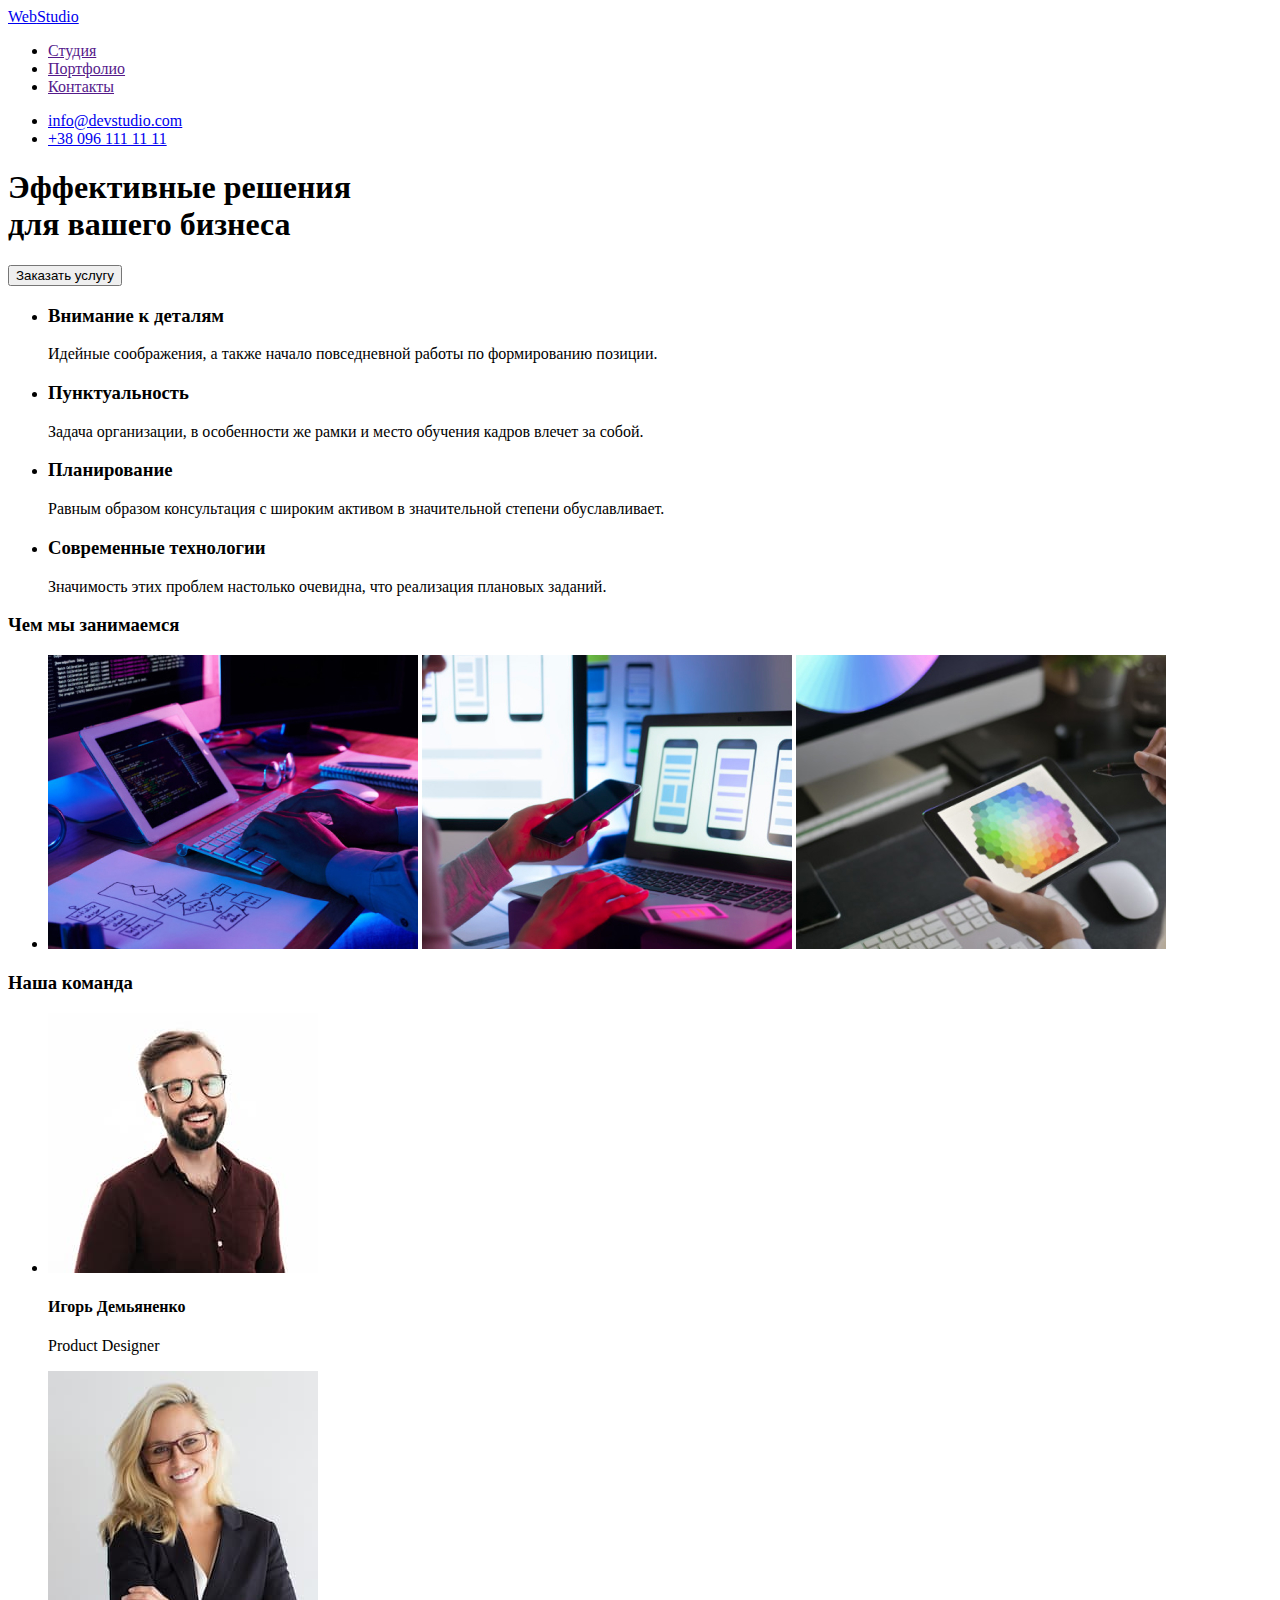
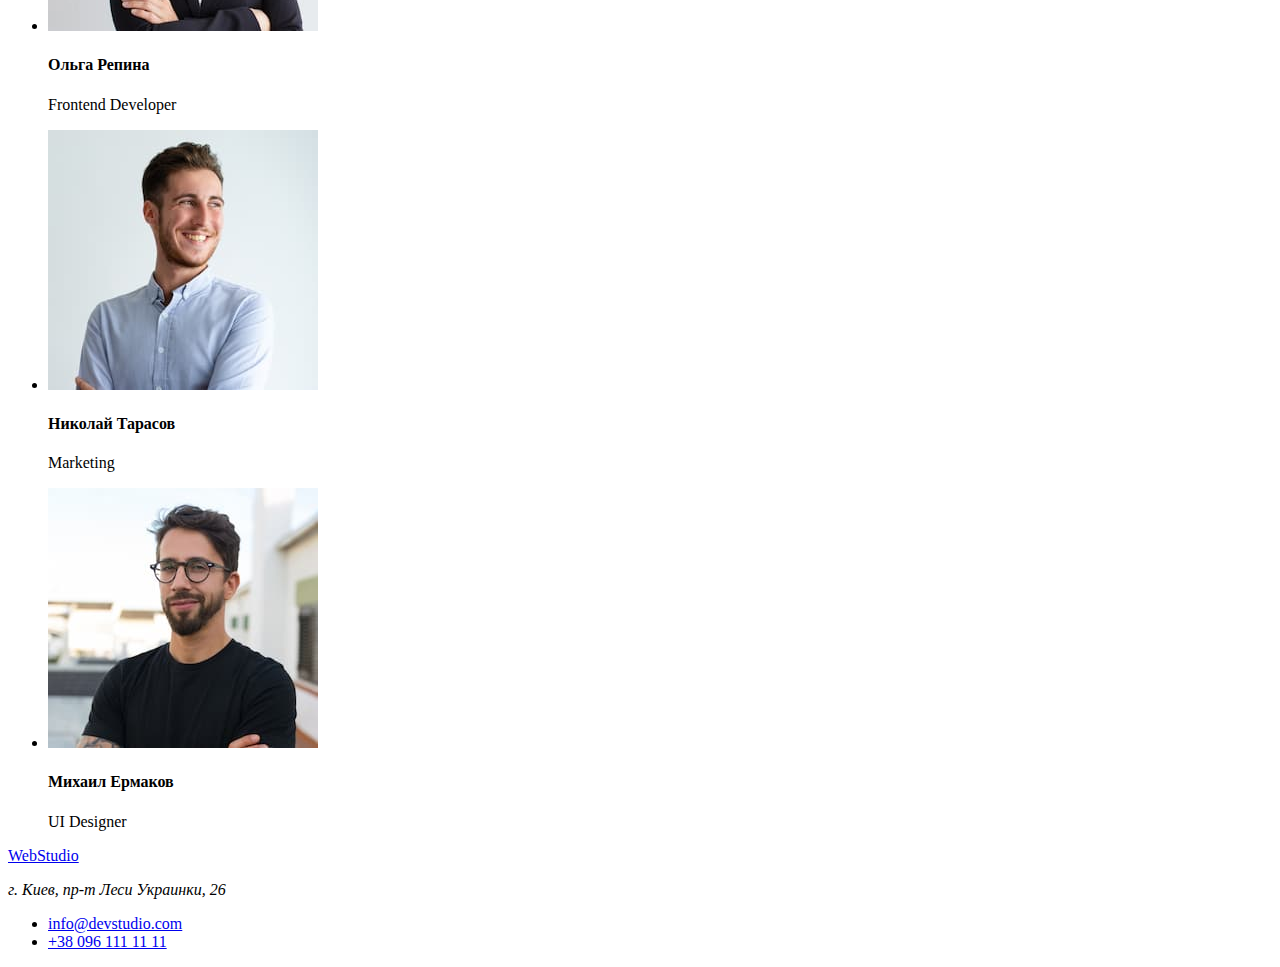
==== index.html @ 0bd66cfc "homework01" ====
<!DOCTYPE html>
<html lang="ru">
  <head>
    <meta charset="UTF-8" />
    <meta http-equiv="X-UA-Compatible" content="IE=edge" />
    <meta name="viewport" content="width=device-width, initial-scale=1.0" />
    <title>Document</title>
    <link rel="preconnect" href="https://fonts.googleapis.com">
    <link rel="preconnect" href="https://fonts.gstatic.com" crossorigin>
    <link href="https://fonts.googleapis.com/css2?family=Raleway:wght@700&family=Roboto:wght@400;500;700;900&display=swap" rel="stylesheet">
    <link rel="stylesheet" href="css/styles.css">
  </head>
  <body>
    <!--шапка-->
    <header class="heade-section">
      <a href="./index.html" class="logo-visual"><span class="logo-color">Web</span>Studio</a>
      <nav class="navigation">
        <ul class="list-style">
          <li><a href="" class="header-navigation">Студия</a></li>
          <li><a href="" class="header-navigation">Портфолио</a></li>
          <li><a href="" class="header-navigation" >Контакты</a></li>
        </ul>
      </nav>
      <ul class="list-contacts-style">
        <li><a href="mailto:info@devstudio.com" class="header-contacts">info@devstudio.com</a></li>
        <li><a href="tel:+380961111111" class="header-contacts">+38 096 111 11 11</a></li>
      </ul>
    </header>
    <!--тело сайта-->
    <main>
      <!--герой-->
      <section>
        <h1>Эффективные решения <br />для вашего бизнеса</h1>
        <button type="button">Заказать услугу</button>
      </section>
      <!--описание достоинств-->
      <section>
        <h2 hidden>описание достоинств</h2>
        <ul>
          <li>
            <h3>Внимание к деталям</h3>
            <p>
              Идейные соображения, а также начало повседневной работы по
              формированию позиции.
            </p>
          </li>

          <li>
            <h3>Пунктуальность</h3>
            <p>
              Задача организации, в особенности же рамки и место обучения кадров
              влечет за собой.
            </p>
          </li>

          <li>
            <h3>Планирование</h3>
            <p>
              Равным образом консультация с широким активом в значительной
              степени обуславливает.
            </p>
          </li>

          <li>
            <h3>Современные технологии</h3>
            <p>
              Значимость этих проблем настолько очевидна, что реализация
              плановых заданий.
            </p>
          </li>
        </ul>
      </section>
      <!--Чем мы занимаемся-->
      <section>
        <h3>Чем мы занимаемся</h3>
        <ul>
          <li>
            <img
              src="images/whatarewedoing1.jpg"
              alt="програмирование"
              width="370"
              height="294"
            />
            <img
              src="images/whatarewedoing2.jpg"
              alt="создаем дизайн"
              width="370"
              height="294"
            />
            <img
              src="images/whatarewedoing3.jpg"
              alt="стрктурируем"
              width="370"
              height="294"
            />
          </li>
        </ul>
      </section>
      <!--Наша команда-->
      <section>
        <h3>Наша команда</h3>
        <ul>
          <li>
            <img
              src="images/ourteam1.jpg"
              alt="Игорь Демьяненко"
              width="270"
              height="260"
            />
            <h4>Игорь Демьяненко</h4>
            <p lang="en">Product Designer</p>
          </li>
          <li>
            <img
              src="images/ourteam2.jpg"
              alt="Ольга Репина"
              width="270"
              height="260"
            />
            <h4>Ольга Репина</h4>
            <p lang="en">Frontend Developer</p>
          </li>
          <li>
            <img
              src="images/ourteam3.jpg"
              alt="Николай Тарасов"
              width="270"
              height="260"
            />
            <h4>Николай Тарасов</h4>
            <p lang="en">Marketing</p>
          </li>
          <li>
            <img
              src="images/ourteam4.jpg"
              alt="Михаил Ермаков"
              width="270"
              height="260"
            />
            <h4>Михаил Ермаков</h4>
            <p lang="en">UI Designer</p>
          </li>
        </ul>
      </section>
    </main>
    <!--подвал-->
    <footer>
      <a href="/">WebStudio</a>
      <address><p>г. Киев, пр-т Леси Украинки, 26</p></address>
      <ul>
        <li><a href="mailto:info@devstudio.com">info@devstudio.com</a></li>
        <li><a href="tel:+380961111111">+38 096 111 11 11</a></li>
      </ul>
    </footer>
  </body>
</html>
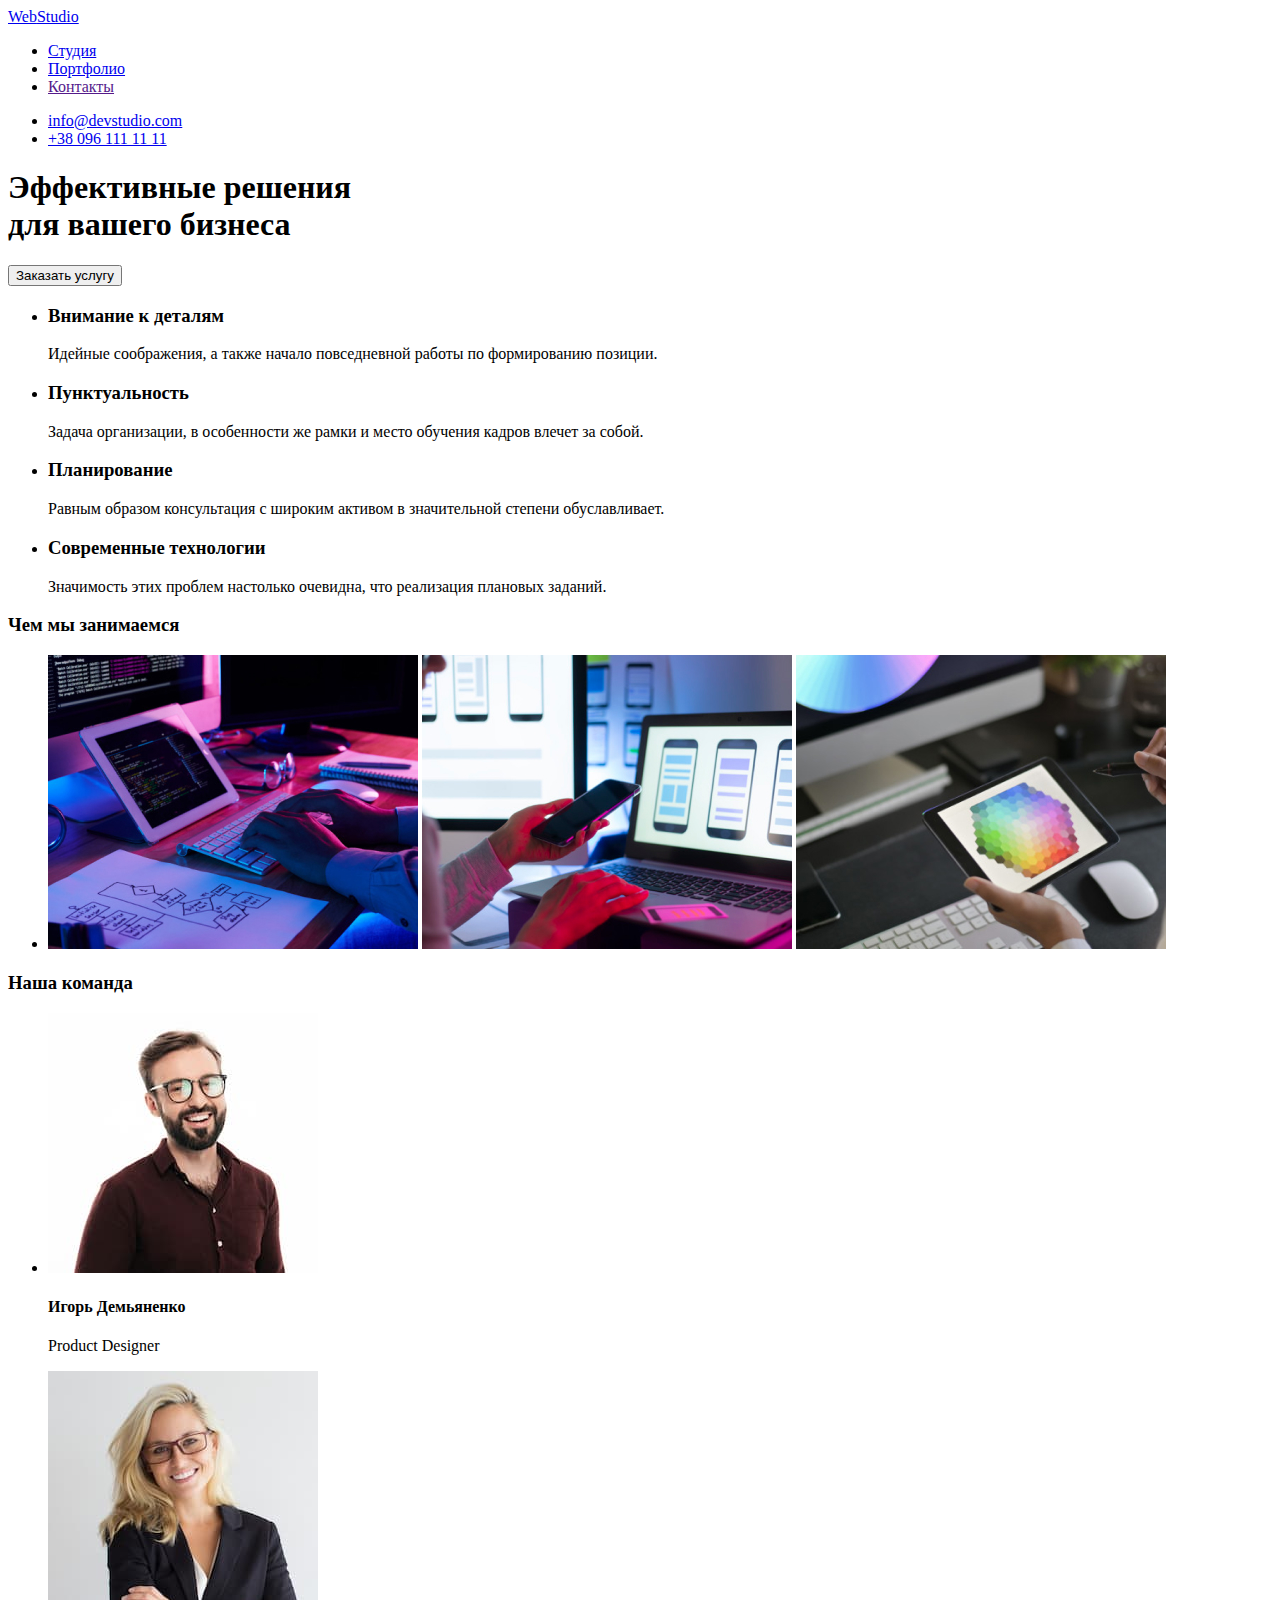
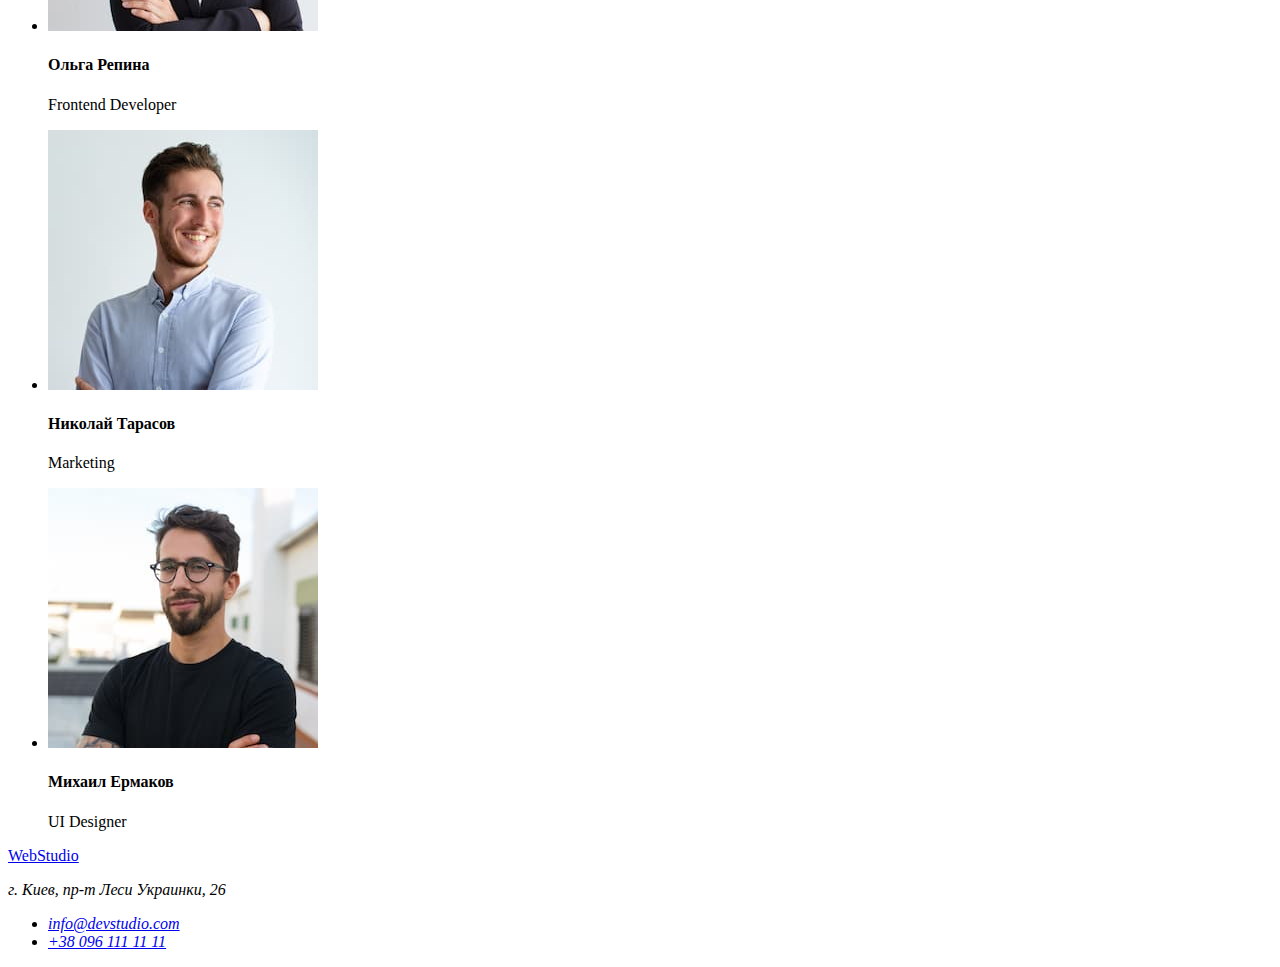
==== commit f79d1058: "homework02" ====
--- a/index.html
+++ b/index.html
@@ -5,6 +5,7 @@
     <meta http-equiv="X-UA-Compatible" content="IE=edge" />
     <meta name="viewport" content="width=device-width, initial-scale=1.0" />
     <title>Document</title>
+    <link rel="stylesheet" href="./css/styles.css">
     <link rel="preconnect" href="https://fonts.googleapis.com">
     <link rel="preconnect" href="https://fonts.gstatic.com" crossorigin>
     <link href="https://fonts.googleapis.com/css2?family=Raleway:wght@700&family=Roboto:wght@400;500;700;900&display=swap" rel="stylesheet">
@@ -16,8 +17,8 @@
       <a href="./index.html" class="logo-visual"><span class="logo-color">Web</span>Studio</a>
       <nav class="navigation">
         <ul class="list-style">
-          <li><a href="" class="header-navigation">Студия</a></li>
-          <li><a href="" class="header-navigation">Портфолио</a></li>
+          <li><a href="./index.html" class="header-navigation">Студия</a></li>
+          <li><a href="./portfolio.html" class="header-navigation">Портфолио</a></li>
           <li><a href="" class="header-navigation" >Контакты</a></li>
         </ul>
       </nav>
@@ -146,11 +147,12 @@
     <!--подвал-->
     <footer>
       <a href="/">WebStudio</a>
-      <address><p>г. Киев, пр-т Леси Украинки, 26</p></address>
+      <address><p>г. Киев, пр-т Леси Украинки, 26</p>
       <ul>
         <li><a href="mailto:info@devstudio.com">info@devstudio.com</a></li>
         <li><a href="tel:+380961111111">+38 096 111 11 11</a></li>
       </ul>
+    </address>
     </footer>
   </body>
 </html>
--- a/css/styles.css
+++ b/css/styles.css
@@ -0,0 +1,3 @@
+body{
+    background-color: #fff;
+}--- a/css/styles.css
+++ b/css/styles.css
@@ -0,0 +1,3 @@
+body{
+    background-color: #fff;
+}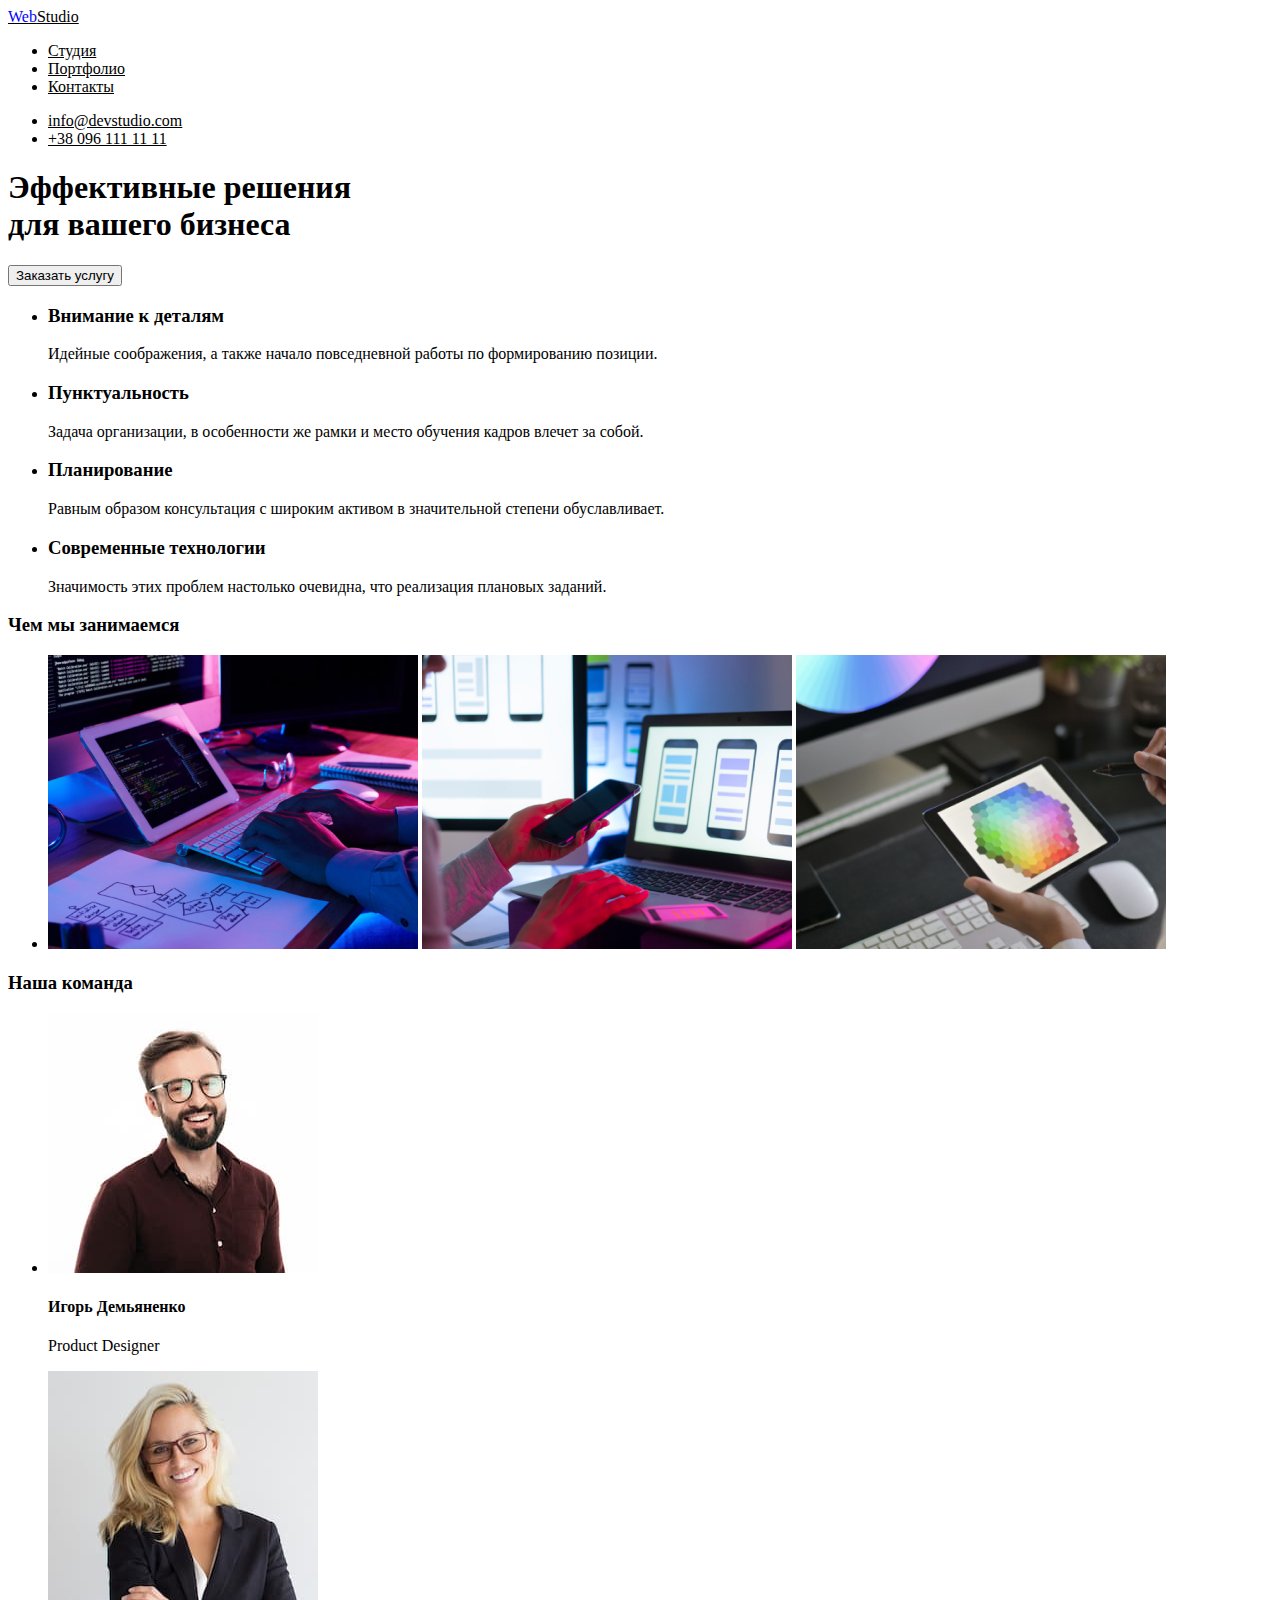
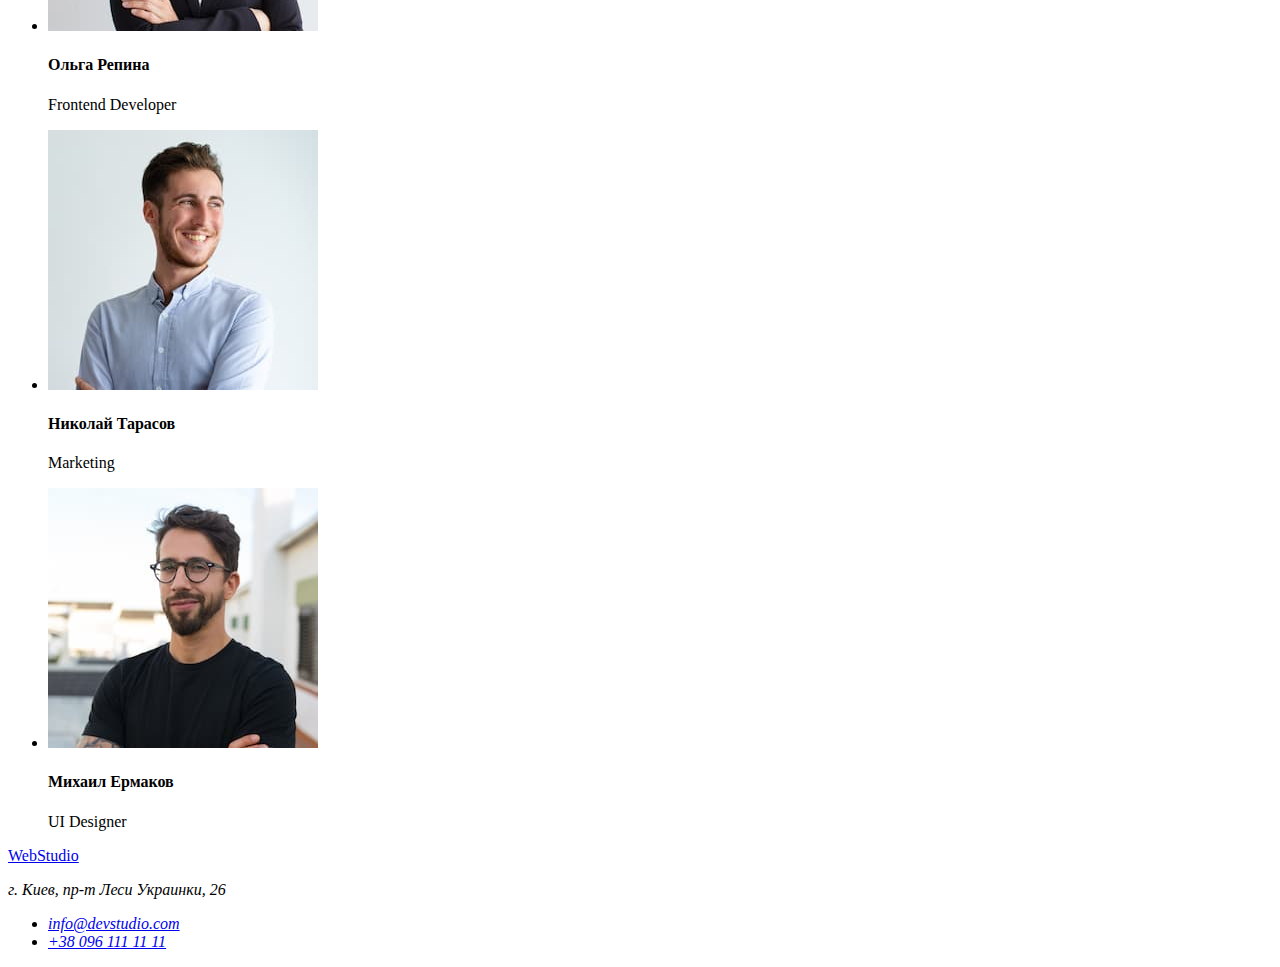
==== commit d2122814: "homework02-2" ====
--- a/index.html
+++ b/index.html
@@ -16,20 +16,20 @@
     <header class="heade-section">
       <a href="./index.html" class="logo-visual"><span class="logo-color">Web</span>Studio</a>
       <nav class="navigation">
-        <ul class="list-style">
-          <li><a href="./index.html" class="header-navigation">Студия</a></li>
-          <li><a href="./portfolio.html" class="header-navigation">Портфолио</a></li>
-          <li><a href="" class="header-navigation" >Контакты</a></li>
+        <ul class="site-nav">
+          <li class="header-nav"><a href="./index.html">Студия</a></li>
+          <li class="header-nav"><a href="./portfolio.html">Портфолио</a></li>
+          <li class="header-nav"><a href="">Контакты</a></li>
         </ul>
       </nav>
       <ul class="list-contacts-style">
-        <li><a href="mailto:info@devstudio.com" class="header-contacts">info@devstudio.com</a></li>
-        <li><a href="tel:+380961111111" class="header-contacts">+38 096 111 11 11</a></li>
+        <li class="header-nav"><a href="mailto:info@devstudio.com" class="header-contacts">info@devstudio.com</a></li>
+        <li class="header-nav"><a href="tel:+380961111111" class="header-contacts">+38 096 111 11 11</a></li>
       </ul>
     </header>
     <!--тело сайта-->
     <main>
-      <!--герой-->
+    <!--герой-->
       <section>
         <h1>Эффективные решения <br />для вашего бизнеса</h1>
         <button type="button">Заказать услугу</button>
@@ -37,34 +37,34 @@
       <!--описание достоинств-->
       <section>
         <h2 hidden>описание достоинств</h2>
-        <ul>
+        <ul class="dignity-list">
           <li>
-            <h3>Внимание к деталям</h3>
-            <p>
+            <h3 class="dignity-title">Внимание к деталям</h3>
+            <p class="dignity-list"> 
               Идейные соображения, а также начало повседневной работы по
               формированию позиции.
             </p>
           </li>
 
           <li>
-            <h3>Пунктуальность</h3>
-            <p>
+            <h3 class="dignity-title">Пунктуальность</h3>
+            <p class="dignity-list">
               Задача организации, в особенности же рамки и место обучения кадров
               влечет за собой.
             </p>
           </li>
 
           <li>
-            <h3>Планирование</h3>
-            <p>
+            <h3 class="dignity-title">Планирование</h3>
+            <p class="dignity-list">
               Равным образом консультация с широким активом в значительной
               степени обуславливает.
             </p>
           </li>
 
           <li>
-            <h3>Современные технологии</h3>
-            <p>
+            <h3 class="dignity-title">Современные технологии</h3>
+            <p class="dignity-list">
               Значимость этих проблем настолько очевидна, что реализация
               плановых заданий.
             </p>
--- a/css/styles.css
+++ b/css/styles.css
@@ -1,3 +1,25 @@
+:root {
+    --logo-text-color: blue;
+    --logo-visual-color: black;
+    --header-nav-color: black;
+    --header-nav-hover: blue;
+}
 body{
     background-color: #fff;
+}
+
+.logo-color{
+    color: var(--logo-text-color);
+}
+.logo-visual{
+    color: var(--logo-visual-color);
+}
+.header-nav a{
+    color: var(--header-nav-color);
+}
+.header-nav a:hover, .header-nav a:focus {
+    color: var(--header-nav-hover);
+}
+.dignity-title {
+    
 }--- a/css/styles.css
+++ b/css/styles.css
@@ -1,3 +1,25 @@
+:root {
+    --logo-text-color: blue;
+    --logo-visual-color: black;
+    --header-nav-color: black;
+    --header-nav-hover: blue;
+}
 body{
     background-color: #fff;
+}
+
+.logo-color{
+    color: var(--logo-text-color);
+}
+.logo-visual{
+    color: var(--logo-visual-color);
+}
+.header-nav a{
+    color: var(--header-nav-color);
+}
+.header-nav a:hover, .header-nav a:focus {
+    color: var(--header-nav-hover);
+}
+.dignity-title {
+    
 }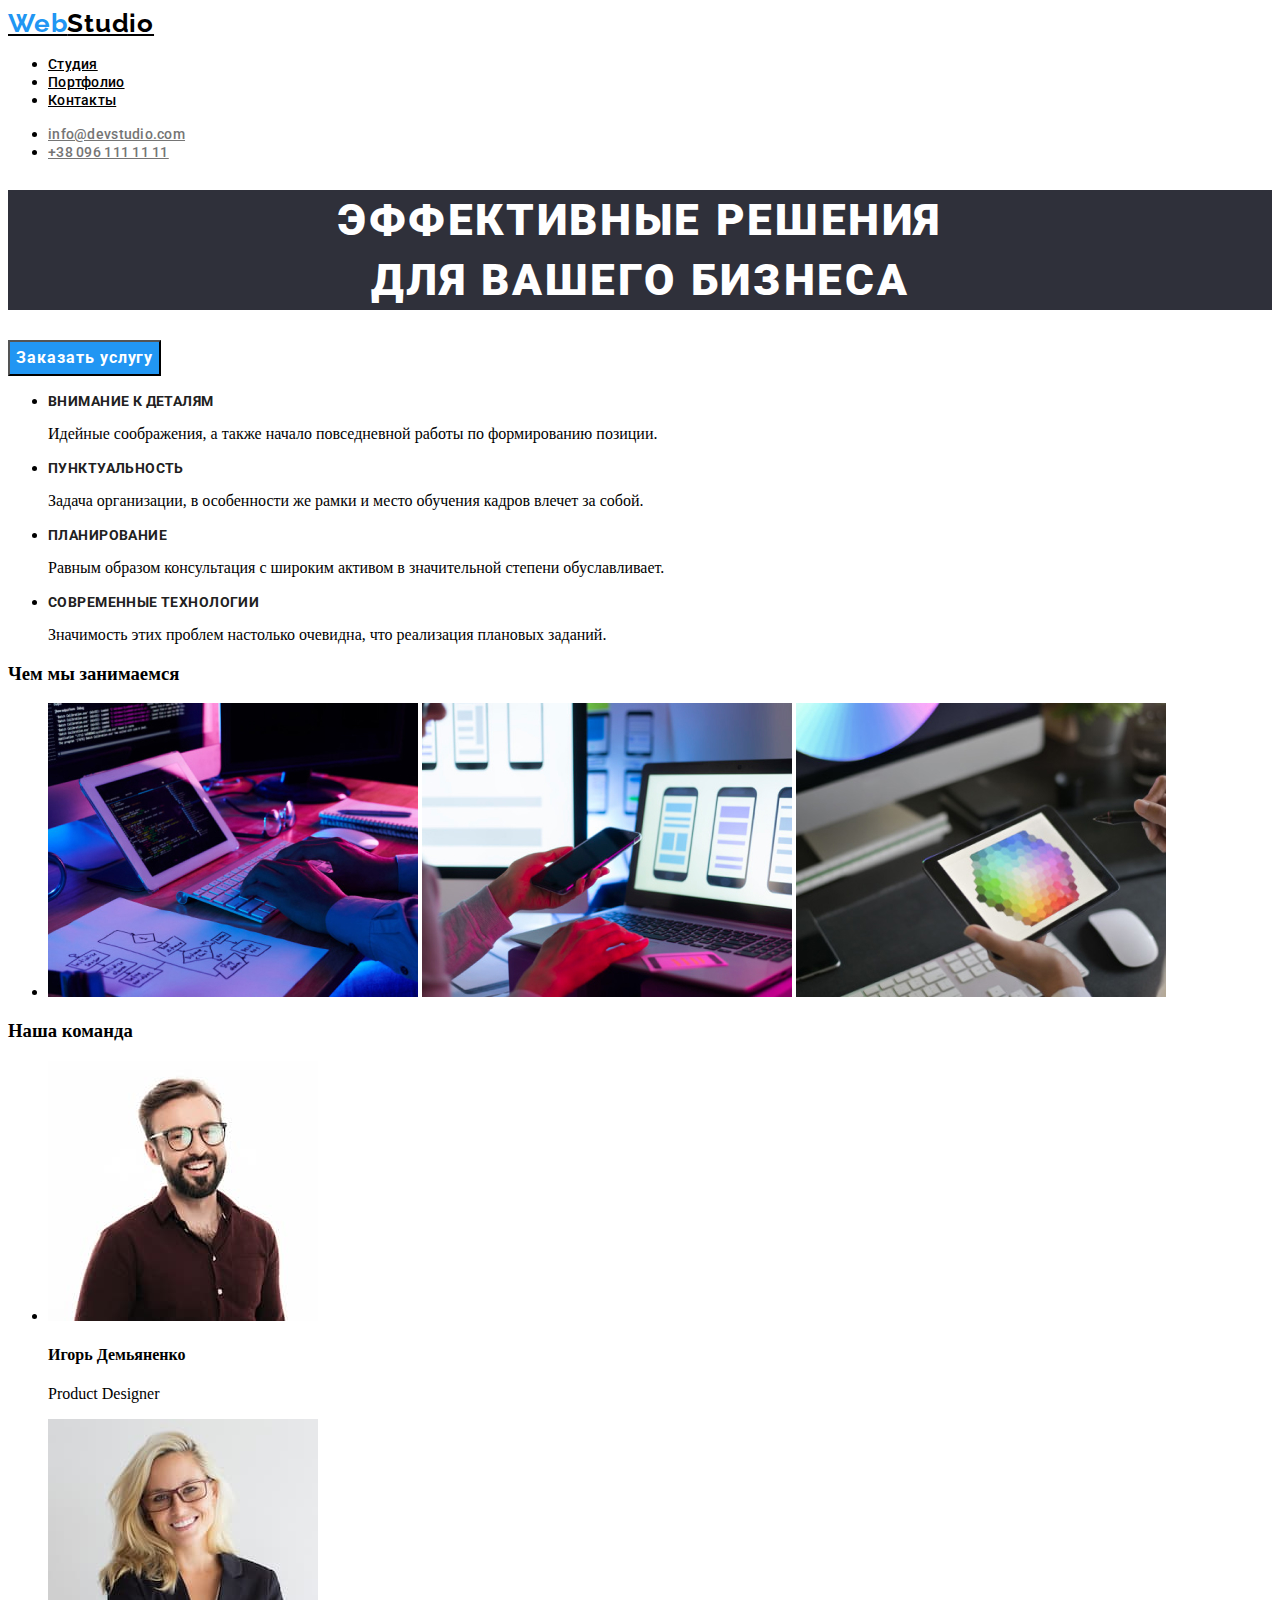
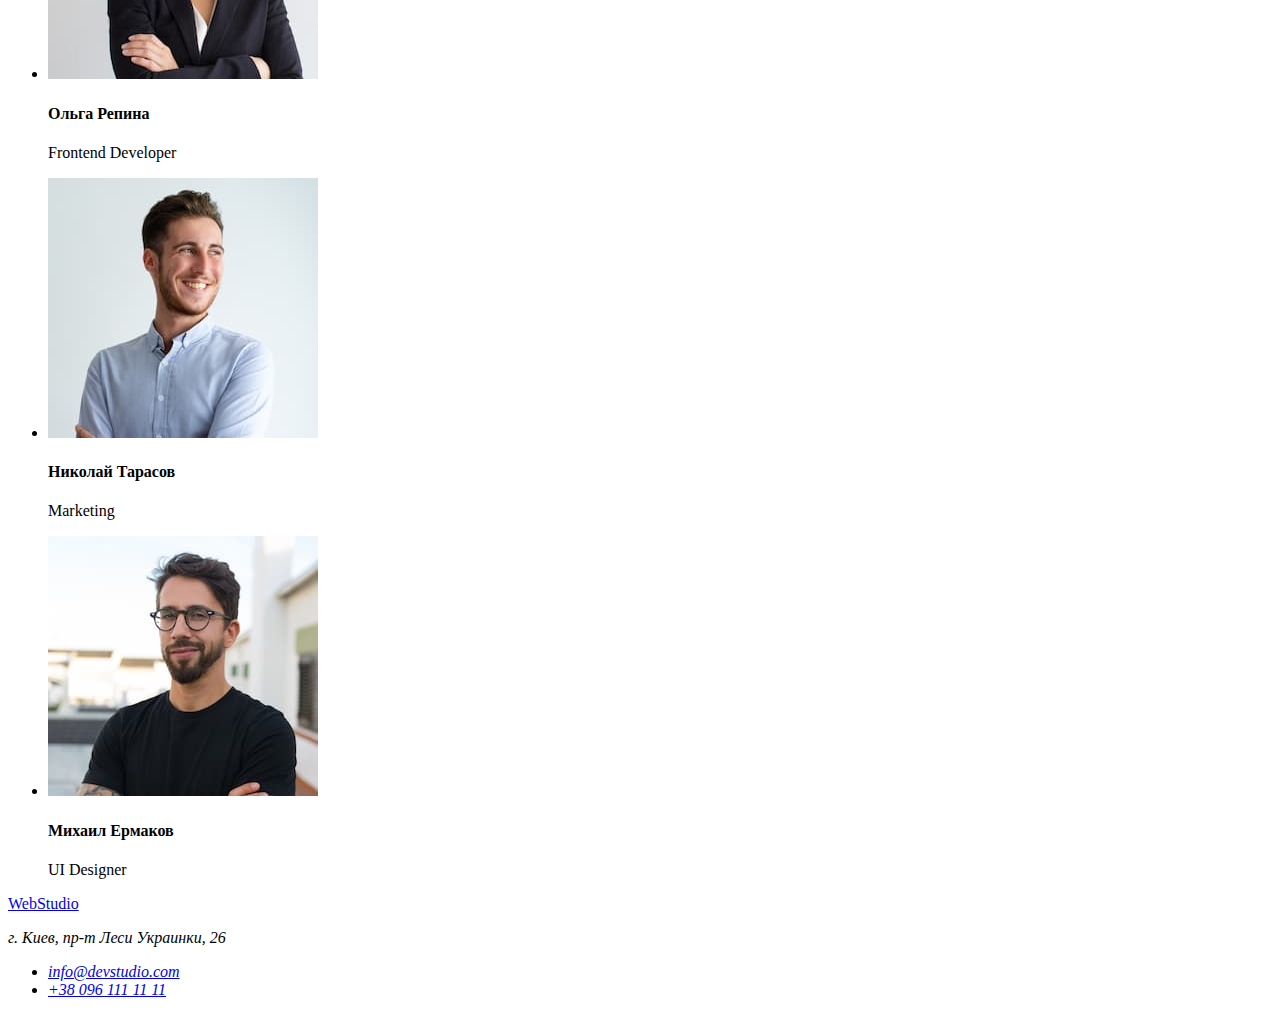
==== commit 3aec5c3f: "homework02-3" ====
--- a/index.html
+++ b/index.html
@@ -23,19 +23,19 @@
         </ul>
       </nav>
       <ul class="list-contacts-style">
-        <li class="header-nav"><a href="mailto:info@devstudio.com" class="header-contacts">info@devstudio.com</a></li>
-        <li class="header-nav"><a href="tel:+380961111111" class="header-contacts">+38 096 111 11 11</a></li>
+        <li class="header-nav-contacts"><a href="mailto:info@devstudio.com" class="header-contacts">info@devstudio.com</a></li>
+        <li class="header-nav-contacts"><a href="tel:+380961111111" class="header-contacts">+38 096 111 11 11</a></li>
       </ul>
     </header>
     <!--тело сайта-->
     <main>
     <!--герой-->
-      <section>
-        <h1>Эффективные решения <br />для вашего бизнеса</h1>
-        <button type="button">Заказать услугу</button>
+      <section class="hero">
+        <h1 class="hero-title">Эффективные решения <br />для вашего бизнеса</h1>
+        <button class="hero-button" type="button">Заказать услугу</button>
       </section>
       <!--описание достоинств-->
-      <section>
+      <section class="dignity">
         <h2 hidden>описание достоинств</h2>
         <ul class="dignity-list">
           <li>
@@ -72,9 +72,9 @@
         </ul>
       </section>
       <!--Чем мы занимаемся-->
-      <section>
-        <h3>Чем мы занимаемся</h3>
-        <ul>
+      <section class="work-section">
+        <h3 class="work-title">Чем мы занимаемся</h3>
+        <ul class="work-list">
           <li>
             <img
               src="images/whatarewedoing1.jpg"
--- a/css/styles.css
+++ b/css/styles.css
@@ -1,8 +1,8 @@
 :root {
-    --logo-text-color: blue;
+    --logo-text-color: #2196F3;
     --logo-visual-color: black;
     --header-nav-color: black;
-    --header-nav-hover: blue;
+    --header-nav-hover: #2196F3;
 }
 body{
     background-color: #fff;
@@ -12,14 +12,96 @@
     color: var(--logo-text-color);
 }
 .logo-visual{
+    font-family: Raleway;
+    font-style: normal;
+    font-weight: bold;
+    font-size: 26px;
+    line-height: 31px;
+   
+
+letter-spacing: 0.03em;
     color: var(--logo-visual-color);
 }
 .header-nav a{
+    font-family: Roboto;
+    font-style: normal;
+    font-weight: 500;
+    font-size: 14px;
+    line-height: 16px;
+    letter-spacing: 0.02em;
     color: var(--header-nav-color);
 }
 .header-nav a:hover, .header-nav a:focus {
     color: var(--header-nav-hover);
 }
+.header-contacts {
+    font-family: Roboto;
+    font-style: normal;
+    font-weight: 500;
+    font-size: 14px;
+    line-height: 16px;
+    letter-spacing: 0.02em;
+    color: #757575;
+}
+.header-contacts:hover, .header-contacts:focus {
+    color: var(--header-nav-hover);
+}
+.hero {
+
+}
+    
+.hero-title {
+    font-family: Roboto;
+    font-style: normal;
+    font-weight: 900;
+    font-size: 44px;
+    line-height: 60px;
+    text-align: center;
+    letter-spacing: 0.06em;
+    text-transform: uppercase;
+    color: #fff;
+    background-color: #2F303A;
+    
+}
+.hero-button {
+    font-family: Roboto;
+    font-style: normal;
+    font-weight: bold;
+    font-size: 16px;
+    line-height: 30px;
+    display: flex;
+    align-items: center;
+    text-align: center;
+    letter-spacing: 0.06em;
+    background-color: #2196F3;
+    color: #fff;
+    }
 .dignity-title {
+    font-family: Roboto;
+    font-style: normal;
+    font-weight: bold;
+    font-size: 14px;
+    line-height: 16px;
+    letter-spacing: 0.03em;
+    text-transform: uppercase;
+    color: #212121;
+}
+
+.dignity-text {
     
-}+    font-family: Roboto;
+    font-style: normal;
+    font-weight: normal;
+    font-size: 14px;
+    line-height: 24px;
+    letter-spacing: 0.03em
+    color #757575;
+
+}
+
+
+
+
+
+
+
--- a/css/styles.css
+++ b/css/styles.css
@@ -1,8 +1,8 @@
 :root {
-    --logo-text-color: blue;
+    --logo-text-color: #2196F3;
     --logo-visual-color: black;
     --header-nav-color: black;
-    --header-nav-hover: blue;
+    --header-nav-hover: #2196F3;
 }
 body{
     background-color: #fff;
@@ -12,14 +12,96 @@
     color: var(--logo-text-color);
 }
 .logo-visual{
+    font-family: Raleway;
+    font-style: normal;
+    font-weight: bold;
+    font-size: 26px;
+    line-height: 31px;
+   
+
+letter-spacing: 0.03em;
     color: var(--logo-visual-color);
 }
 .header-nav a{
+    font-family: Roboto;
+    font-style: normal;
+    font-weight: 500;
+    font-size: 14px;
+    line-height: 16px;
+    letter-spacing: 0.02em;
     color: var(--header-nav-color);
 }
 .header-nav a:hover, .header-nav a:focus {
     color: var(--header-nav-hover);
 }
+.header-contacts {
+    font-family: Roboto;
+    font-style: normal;
+    font-weight: 500;
+    font-size: 14px;
+    line-height: 16px;
+    letter-spacing: 0.02em;
+    color: #757575;
+}
+.header-contacts:hover, .header-contacts:focus {
+    color: var(--header-nav-hover);
+}
+.hero {
+
+}
+    
+.hero-title {
+    font-family: Roboto;
+    font-style: normal;
+    font-weight: 900;
+    font-size: 44px;
+    line-height: 60px;
+    text-align: center;
+    letter-spacing: 0.06em;
+    text-transform: uppercase;
+    color: #fff;
+    background-color: #2F303A;
+    
+}
+.hero-button {
+    font-family: Roboto;
+    font-style: normal;
+    font-weight: bold;
+    font-size: 16px;
+    line-height: 30px;
+    display: flex;
+    align-items: center;
+    text-align: center;
+    letter-spacing: 0.06em;
+    background-color: #2196F3;
+    color: #fff;
+    }
 .dignity-title {
+    font-family: Roboto;
+    font-style: normal;
+    font-weight: bold;
+    font-size: 14px;
+    line-height: 16px;
+    letter-spacing: 0.03em;
+    text-transform: uppercase;
+    color: #212121;
+}
+
+.dignity-text {
     
-}+    font-family: Roboto;
+    font-style: normal;
+    font-weight: normal;
+    font-size: 14px;
+    line-height: 24px;
+    letter-spacing: 0.03em
+    color #757575;
+
+}
+
+
+
+
+
+
+
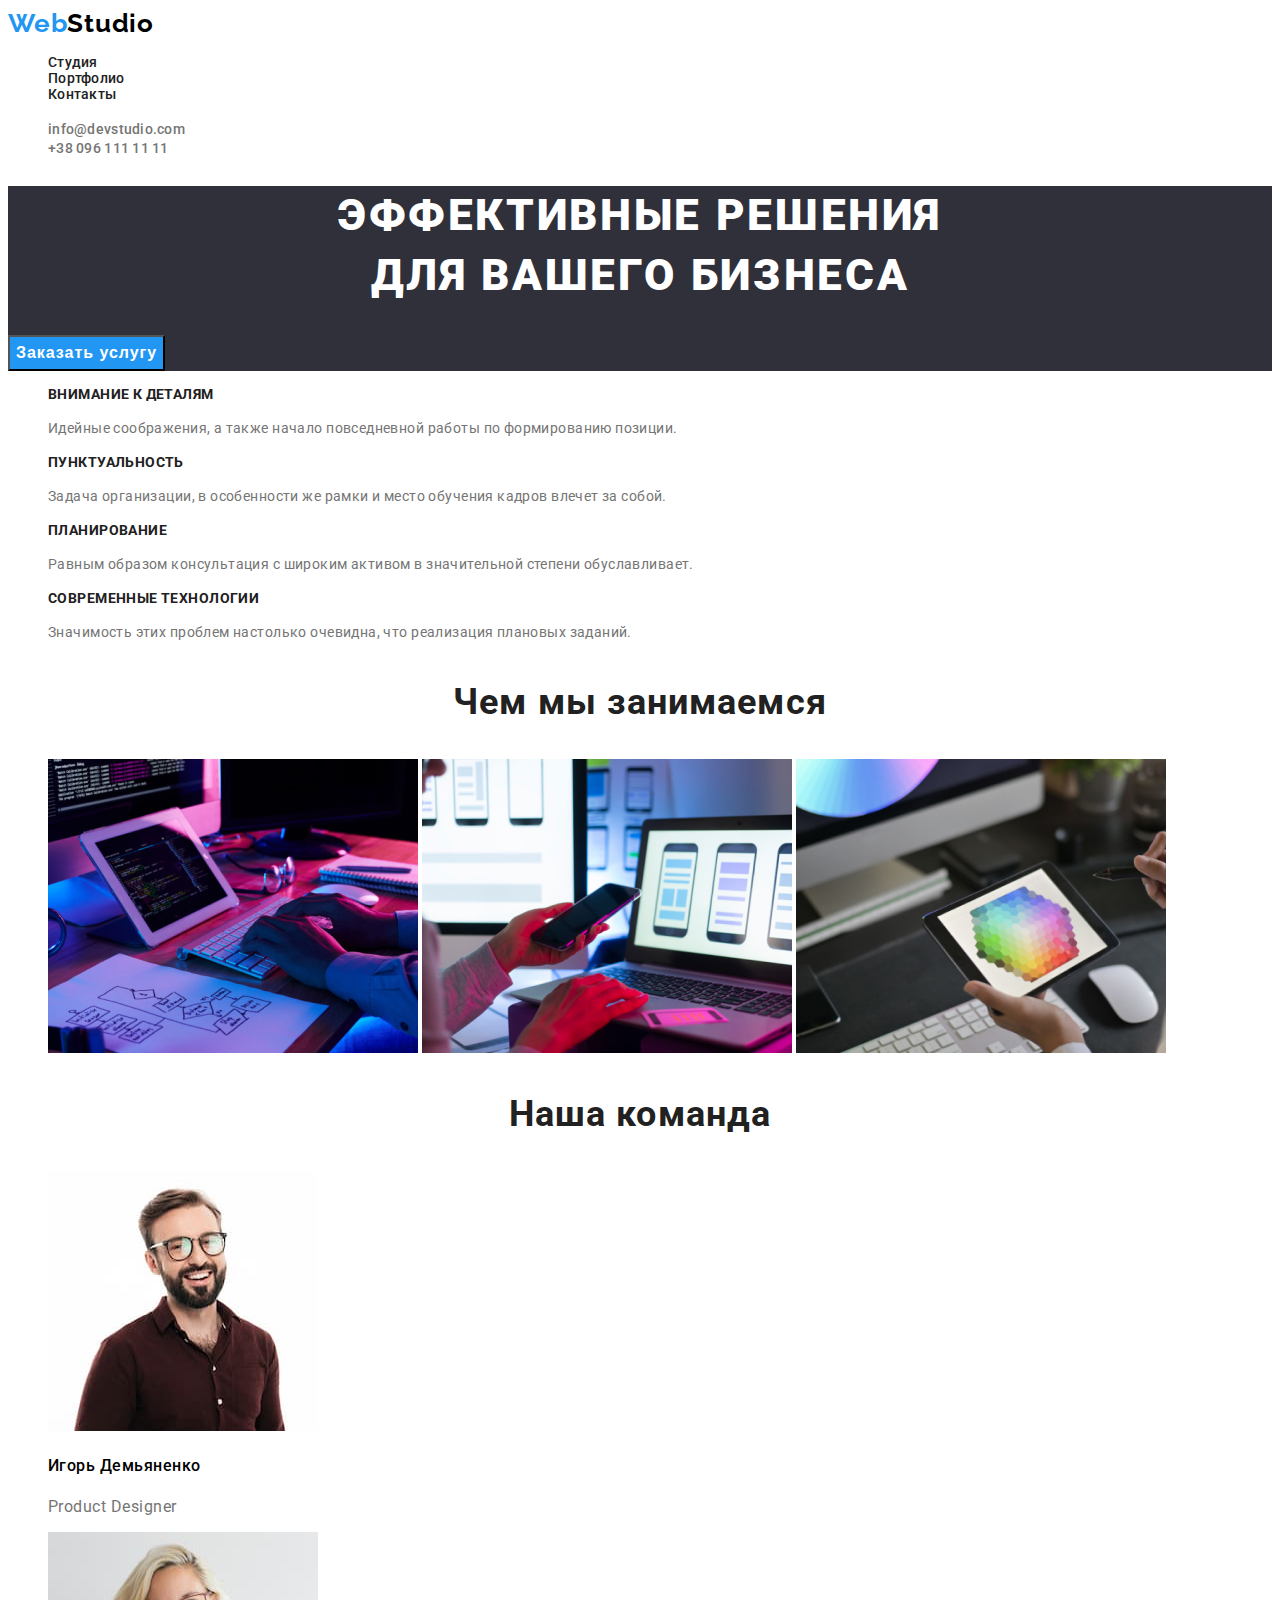
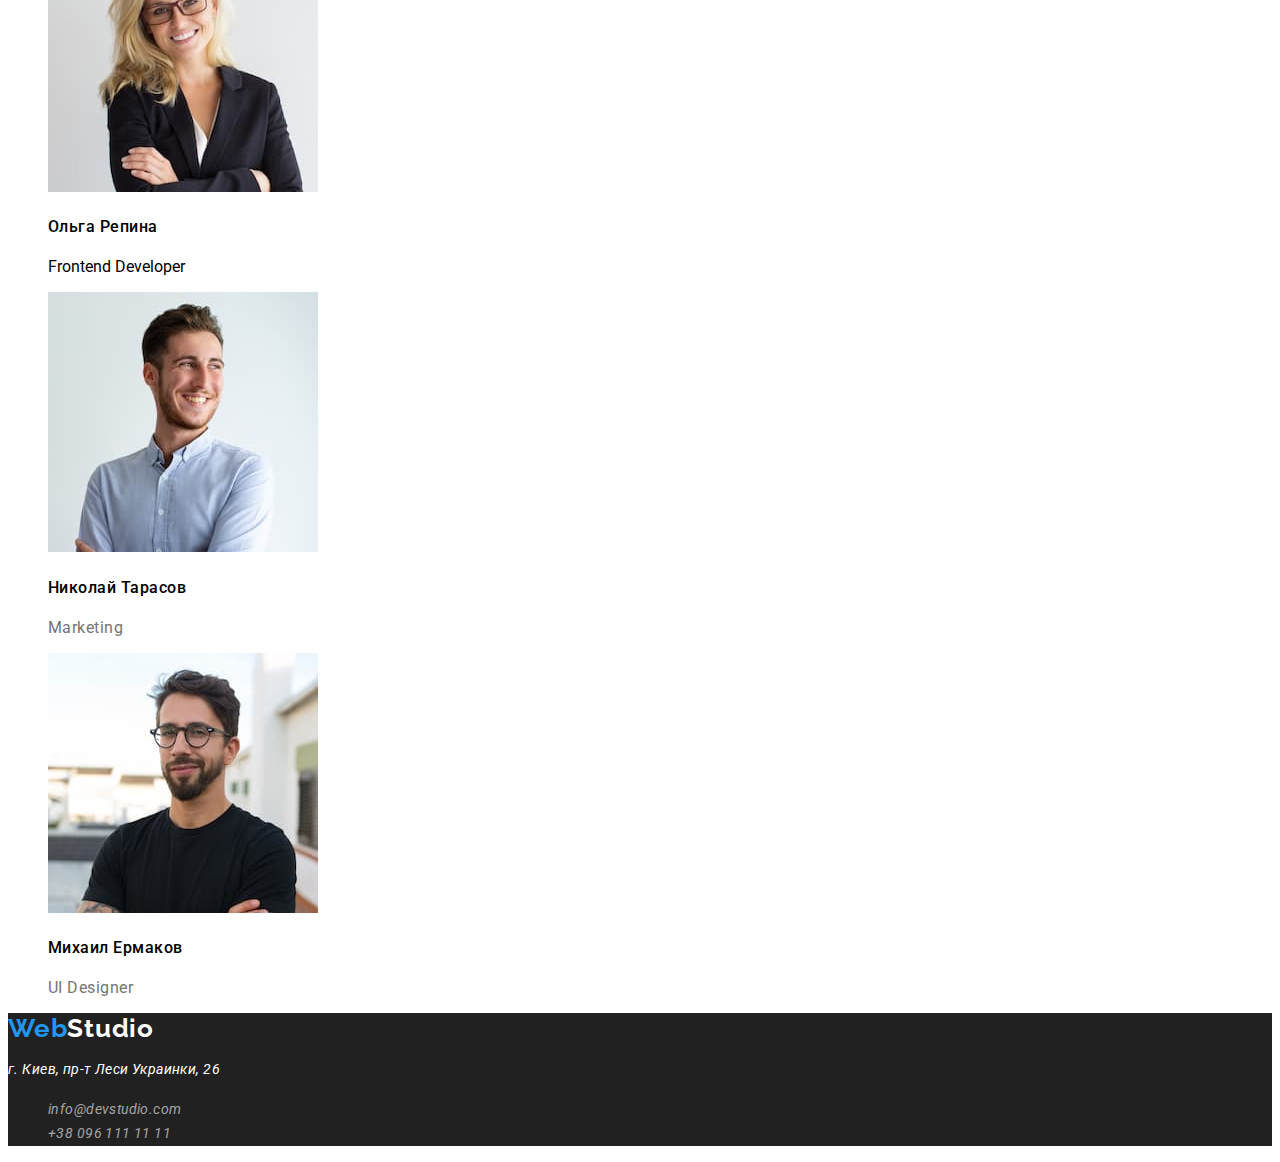
==== commit e667dd90: "homework02-4" ====
--- a/index.html
+++ b/index.html
@@ -12,84 +12,84 @@
     <link rel="stylesheet" href="css/styles.css">
   </head>
   <body>
-    <!--шапка-->
-    <header class="heade-section">
-      <a href="./index.html" class="logo-visual"><span class="logo-color">Web</span>Studio</a>
-      <nav class="navigation">
-        <ul class="site-nav">
-          <li class="header-nav"><a href="./index.html">Студия</a></li>
-          <li class="header-nav"><a href="./portfolio.html">Портфолио</a></li>
-          <li class="header-nav"><a href="">Контакты</a></li>
+    <!--header-->
+    <header class="header">
+      <a href="./index.html" class="header-logo link"><span class="header-logo-color">Web</span>Studio</a>
+      <nav class="header-nav">
+        <ul class="header-list list">
+          <li class="header-item"><a class="header-link link" href="./index.html">Студия</a></li>
+          <li class="header-item"><a class="header-link link" href="./portfolio.html">Портфолио</a></li>
+          <li class="header-item"><a class="header-link link" href="">Контакты</a></li>
         </ul>
       </nav>
-      <ul class="list-contacts-style">
-        <li class="header-nav-contacts"><a href="mailto:info@devstudio.com" class="header-contacts">info@devstudio.com</a></li>
-        <li class="header-nav-contacts"><a href="tel:+380961111111" class="header-contacts">+38 096 111 11 11</a></li>
+      <ul class="header-contacts-list list" list>
+        <li class="header-contacts-item"><a class="header-contacts link" href="mailto:info@devstudio.com" >info@devstudio.com</a></li>
+        <li class="header-contacts-item"><a class="header-contacts link" href="tel:+380961111111">+38 096 111 11 11</a></li>
       </ul>
     </header>
-    <!--тело сайта-->
+    <!--main-->
     <main>
-    <!--герой-->
+    <!--hero-->
       <section class="hero">
         <h1 class="hero-title">Эффективные решения <br />для вашего бизнеса</h1>
         <button class="hero-button" type="button">Заказать услугу</button>
       </section>
-      <!--описание достоинств-->
+      <!--dignity-->
       <section class="dignity">
         <h2 hidden>описание достоинств</h2>
-        <ul class="dignity-list">
-          <li>
+        <ul class="dignity-list list">
+          <li class="dignity-item-first">
             <h3 class="dignity-title">Внимание к деталям</h3>
-            <p class="dignity-list"> 
+            <p class="dignity-text"> 
               Идейные соображения, а также начало повседневной работы по
               формированию позиции.
             </p>
           </li>
 
-          <li>
+          <li class="dignity-item-second">
             <h3 class="dignity-title">Пунктуальность</h3>
-            <p class="dignity-list">
+            <p class="dignity-text">
               Задача организации, в особенности же рамки и место обучения кадров
               влечет за собой.
             </p>
           </li>
 
-          <li>
+          <li class="dignity-irem-third"> 
             <h3 class="dignity-title">Планирование</h3>
-            <p class="dignity-list">
+            <p class="dignity-text">
               Равным образом консультация с широким активом в значительной
               степени обуславливает.
             </p>
           </li>
 
-          <li>
+          <li class="dignity-irem-fourth">
             <h3 class="dignity-title">Современные технологии</h3>
-            <p class="dignity-list">
+            <p class="dignity-text">
               Значимость этих проблем настолько очевидна, что реализация
               плановых заданий.
             </p>
           </li>
         </ul>
       </section>
-      <!--Чем мы занимаемся-->
+      <!--work-->
       <section class="work-section">
         <h3 class="work-title">Чем мы занимаемся</h3>
-        <ul class="work-list">
-          <li>
+        <ul class="work-list list">
+          <li class="work-item">
             <img
-              src="images/whatarewedoing1.jpg"
+              src="images/whatarewedoing1.jpg" class="work-img"
               alt="програмирование"
               width="370"
               height="294"
             />
             <img
-              src="images/whatarewedoing2.jpg"
+              src="images/whatarewedoing2.jpg" class="work-img"
               alt="создаем дизайн"
               width="370"
               height="294"
             />
             <img
-              src="images/whatarewedoing3.jpg"
+              src="images/whatarewedoing3.jpg" class="work-img"
               alt="стрктурируем"
               width="370"
               height="294"
@@ -97,60 +97,60 @@
           </li>
         </ul>
       </section>
-      <!--Наша команда-->
-      <section>
-        <h3>Наша команда</h3>
-        <ul>
-          <li>
+      <!--team-->
+      <section class="team"> 
+        <h3 class="team-title">Наша команда</h3>
+        <ul class="team-list list">
+          <li class="team-item-first">
             <img
-              src="images/ourteam1.jpg"
+              src="images/ourteam1.jpg" class="team-img link"
               alt="Игорь Демьяненко"
               width="270"
               height="260"
             />
-            <h4>Игорь Демьяненко</h4>
-            <p lang="en">Product Designer</p>
+            <h4 class="team-title-employee">Игорь Демьяненко</h4>
+            <p class="team-text" lang="en">Product Designer</p>
           </li>
-          <li>
+          <li class="team-item-second">
             <img
-              src="images/ourteam2.jpg"
+              src="images/ourteam2.jpg" class="team-img link"
               alt="Ольга Репина"
               width="270"
               height="260"
             />
-            <h4>Ольга Репина</h4>
-            <p lang="en">Frontend Developer</p>
+            <h4 class="team-title-employee">Ольга Репина</h4>
+            <p class="iteam-text" lang="en">Frontend Developer</p>
           </li>
-          <li>
+          <li class="team-item-third">
             <img
-              src="images/ourteam3.jpg"
+              src="images/ourteam3.jpg" class="team-img link"
               alt="Николай Тарасов"
               width="270"
               height="260"
             />
-            <h4>Николай Тарасов</h4>
-            <p lang="en">Marketing</p>
+            <h4 class="team-title-employee">Николай Тарасов</h4>
+            <p class="team-text" lang="en">Marketing</p>
           </li>
-          <li>
+          <li class="team-item-fourth">
             <img
-              src="images/ourteam4.jpg"
+              src="images/ourteam4.jpg" class="team-img link"
               alt="Михаил Ермаков"
               width="270"
               height="260"
             />
-            <h4>Михаил Ермаков</h4>
-            <p lang="en">UI Designer</p>
+            <h4 class="team-title-employee">Михаил Ермаков</h4>
+            <p class="team-text" lang="en">UI Designer</p>
           </li>
         </ul>
       </section>
     </main>
-    <!--подвал-->
-    <footer>
-      <a href="/">WebStudio</a>
-      <address><p>г. Киев, пр-т Леси Украинки, 26</p>
-      <ul>
-        <li><a href="mailto:info@devstudio.com">info@devstudio.com</a></li>
-        <li><a href="tel:+380961111111">+38 096 111 11 11</a></li>
+    <!--footer-->
+    <footer class="footer">
+      <a href="./index.html" class="footer-logo link"><span class="footer-logo-color">Web</span>Studio</a>
+      <address><p class="footer-text"> г. Киев, пр-т Леси Украинки, 26</p>
+      <ul class="footer-list list">
+        <li class="footer-item"><a class="footer-link link" href="mailto:info@devstudio.com">info@devstudio.com</a></li>
+        <li class="footer-item"><a class="footer-link link" href="tel:+380961111111">+38 096 111 11 11</a></li>
       </ul>
     </address>
     </footer>
--- a/css/styles.css
+++ b/css/styles.css
@@ -1,102 +1,184 @@
 :root {
-    --logo-text-color: #2196F3;
-    --logo-visual-color: black;
-    --header-nav-color: black;
-    --header-nav-hover: #2196F3;
+    --main-title-color: #212121;
+    --main-text-color: #757575;
+    --secondary-text-color: #2196F3;
+    
+    
+ 
 }
 body{
     background-color: #fff;
+    font-family: 'Roboto', sans-serif;
 }
 
-.logo-color{
-    color: var(--logo-text-color);
+.list {
+    list-style: none;
 }
-.logo-visual{
-    font-family: Raleway;
-    font-style: normal;
+
+.link {
+    text-decoration: none;
+}
+
+/* header */
+
+.header {
+    
+
+}
+
+.header-logo {
+    font-family: 'Raleway', sans-serif;
     font-weight: bold;
     font-size: 26px;
-    line-height: 31px;
+    line-height: 1.19;
+    letter-spacing: 0.03em;
+    color: #000;
+}
+
+.header-logo-color {
+    color: #2196F3;
+}
+
+.header-list {
    
+}
 
-letter-spacing: 0.03em;
-    color: var(--logo-visual-color);
-}
-.header-nav a{
-    font-family: Roboto;
-    font-style: normal;
+.header-item {
     font-weight: 500;
     font-size: 14px;
-    line-height: 16px;
+    line-height: 1.14;
     letter-spacing: 0.02em;
-    color: var(--header-nav-color);
 }
-.header-nav a:hover, .header-nav a:focus {
-    color: var(--header-nav-hover);
+
+.header-link {
+    font-weight: 500;
+    font-size: 14px;
+    line-height: 1.14;
+    letter-spacing: 0.02em;
+    color: var(--main-title-color);
+}
+.header-link:hover, .header-link:focus {
+    color: var(--secondary-text-color);
 }
 .header-contacts {
-    font-family: Roboto;
-    font-style: normal;
+    color: var(--main-text-color);
     font-weight: 500;
     font-size: 14px;
-    line-height: 16px;
+    line-height: 1.14;
     letter-spacing: 0.02em;
-    color: #757575;
 }
+
 .header-contacts:hover, .header-contacts:focus {
-    color: var(--header-nav-hover);
+    color: var(--secondary-text-color);
 }
+
+/* hero */
+
 .hero {
-
+    background-color: #2F303A;
 }
-    
 .hero-title {
-    font-family: Roboto;
-    font-style: normal;
     font-weight: 900;
     font-size: 44px;
-    line-height: 60px;
+    line-height: 1.36;
     text-align: center;
     letter-spacing: 0.06em;
     text-transform: uppercase;
     color: #fff;
-    background-color: #2F303A;
-    
 }
 .hero-button {
-    font-family: Roboto;
-    font-style: normal;
     font-weight: bold;
     font-size: 16px;
-    line-height: 30px;
+    line-height: 1.87;
     display: flex;
     align-items: center;
     text-align: center;
     letter-spacing: 0.06em;
-    background-color: #2196F3;
-    color: #fff;
+    background-color: var(--secondary-text-color);
+    color: white;
     }
+
+    /* dignity */
+
 .dignity-title {
-    font-family: Roboto;
-    font-style: normal;
     font-weight: bold;
     font-size: 14px;
-    line-height: 16px;
+    line-height: 1.14;
     letter-spacing: 0.03em;
     text-transform: uppercase;
-    color: #212121;
+    color: var(--main-title-color);
+}
+.dignity-text {
+    font-weight: normal;
+    font-size: 14px;
+    line-height: 1.71;
+    letter-spacing: 0.03em;
+    color: var(--main-text-color);
+}
+/* work */
+.work-title {
+    font-weight: bold;
+    font-size: 36px;
+    line-height: 1.17;
+    text-align: center;
+    letter-spacing: 0.03em;
+    color: var(--main-title-color);
+}
+/* team */
+
+.team-title {
+    font-weight: bold;
+    font-size: 36px;
+    line-height: 1.17;
+    text-align: center;
+    letter-spacing: 0.03em;
+    color: var(--main-title-color);
+}
+.team-title-employee {
+    font-weight: 500;
+    font-size: 16px;
+    line-height: 1.19;
+    letter-spacing: 0.03em;
 }
 
-.dignity-text {
-    
-    font-family: Roboto;
-    font-style: normal;
+.team-text {
+font-weight: normal;
+font-size: 16px;
+line-height: 1.19;
+letter-spacing: 0.03em;
+color: var(--main-text-color);
+}
+/* footer */
+
+.footer {
+    background-color: var(--main-title-color);
+}
+
+.footer-logo {
+    font-family: 'Raleway', sans-serif;
+    font-weight: bold;
+    font-size: 26px;
+    line-height: 1.19;
+    letter-spacing: 0.03em;
+    color: #fff;
+}
+
+.footer-text {
     font-weight: normal;
     font-size: 14px;
-    line-height: 24px;
-    letter-spacing: 0.03em
-    color #757575;
-
+    line-height: 1.71;
+    letter-spacing: 0.03em;
+    color: white;
+}
+.footer-logo-color {
+    color: var(--secondary-text-color);
+}
+.footer-link {
+    font-weight: normal;
+    font-size: 14px;
+    line-height: 1.71;
+    letter-spacing: 0.03em;
+    color: rgba(255, 255, 255, 0.6);
 }
 
 
--- a/css/styles.css
+++ b/css/styles.css
@@ -1,102 +1,184 @@
 :root {
-    --logo-text-color: #2196F3;
-    --logo-visual-color: black;
-    --header-nav-color: black;
-    --header-nav-hover: #2196F3;
+    --main-title-color: #212121;
+    --main-text-color: #757575;
+    --secondary-text-color: #2196F3;
+    
+    
+ 
 }
 body{
     background-color: #fff;
+    font-family: 'Roboto', sans-serif;
 }
 
-.logo-color{
-    color: var(--logo-text-color);
+.list {
+    list-style: none;
 }
-.logo-visual{
-    font-family: Raleway;
-    font-style: normal;
+
+.link {
+    text-decoration: none;
+}
+
+/* header */
+
+.header {
+    
+
+}
+
+.header-logo {
+    font-family: 'Raleway', sans-serif;
     font-weight: bold;
     font-size: 26px;
-    line-height: 31px;
+    line-height: 1.19;
+    letter-spacing: 0.03em;
+    color: #000;
+}
+
+.header-logo-color {
+    color: #2196F3;
+}
+
+.header-list {
    
+}
 
-letter-spacing: 0.03em;
-    color: var(--logo-visual-color);
-}
-.header-nav a{
-    font-family: Roboto;
-    font-style: normal;
+.header-item {
     font-weight: 500;
     font-size: 14px;
-    line-height: 16px;
+    line-height: 1.14;
     letter-spacing: 0.02em;
-    color: var(--header-nav-color);
 }
-.header-nav a:hover, .header-nav a:focus {
-    color: var(--header-nav-hover);
+
+.header-link {
+    font-weight: 500;
+    font-size: 14px;
+    line-height: 1.14;
+    letter-spacing: 0.02em;
+    color: var(--main-title-color);
+}
+.header-link:hover, .header-link:focus {
+    color: var(--secondary-text-color);
 }
 .header-contacts {
-    font-family: Roboto;
-    font-style: normal;
+    color: var(--main-text-color);
     font-weight: 500;
     font-size: 14px;
-    line-height: 16px;
+    line-height: 1.14;
     letter-spacing: 0.02em;
-    color: #757575;
 }
+
 .header-contacts:hover, .header-contacts:focus {
-    color: var(--header-nav-hover);
+    color: var(--secondary-text-color);
 }
+
+/* hero */
+
 .hero {
-
+    background-color: #2F303A;
 }
-    
 .hero-title {
-    font-family: Roboto;
-    font-style: normal;
     font-weight: 900;
     font-size: 44px;
-    line-height: 60px;
+    line-height: 1.36;
     text-align: center;
     letter-spacing: 0.06em;
     text-transform: uppercase;
     color: #fff;
-    background-color: #2F303A;
-    
 }
 .hero-button {
-    font-family: Roboto;
-    font-style: normal;
     font-weight: bold;
     font-size: 16px;
-    line-height: 30px;
+    line-height: 1.87;
     display: flex;
     align-items: center;
     text-align: center;
     letter-spacing: 0.06em;
-    background-color: #2196F3;
-    color: #fff;
+    background-color: var(--secondary-text-color);
+    color: white;
     }
+
+    /* dignity */
+
 .dignity-title {
-    font-family: Roboto;
-    font-style: normal;
     font-weight: bold;
     font-size: 14px;
-    line-height: 16px;
+    line-height: 1.14;
     letter-spacing: 0.03em;
     text-transform: uppercase;
-    color: #212121;
+    color: var(--main-title-color);
+}
+.dignity-text {
+    font-weight: normal;
+    font-size: 14px;
+    line-height: 1.71;
+    letter-spacing: 0.03em;
+    color: var(--main-text-color);
+}
+/* work */
+.work-title {
+    font-weight: bold;
+    font-size: 36px;
+    line-height: 1.17;
+    text-align: center;
+    letter-spacing: 0.03em;
+    color: var(--main-title-color);
+}
+/* team */
+
+.team-title {
+    font-weight: bold;
+    font-size: 36px;
+    line-height: 1.17;
+    text-align: center;
+    letter-spacing: 0.03em;
+    color: var(--main-title-color);
+}
+.team-title-employee {
+    font-weight: 500;
+    font-size: 16px;
+    line-height: 1.19;
+    letter-spacing: 0.03em;
 }
 
-.dignity-text {
-    
-    font-family: Roboto;
-    font-style: normal;
+.team-text {
+font-weight: normal;
+font-size: 16px;
+line-height: 1.19;
+letter-spacing: 0.03em;
+color: var(--main-text-color);
+}
+/* footer */
+
+.footer {
+    background-color: var(--main-title-color);
+}
+
+.footer-logo {
+    font-family: 'Raleway', sans-serif;
+    font-weight: bold;
+    font-size: 26px;
+    line-height: 1.19;
+    letter-spacing: 0.03em;
+    color: #fff;
+}
+
+.footer-text {
     font-weight: normal;
     font-size: 14px;
-    line-height: 24px;
-    letter-spacing: 0.03em
-    color #757575;
-
+    line-height: 1.71;
+    letter-spacing: 0.03em;
+    color: white;
+}
+.footer-logo-color {
+    color: var(--secondary-text-color);
+}
+.footer-link {
+    font-weight: normal;
+    font-size: 14px;
+    line-height: 1.71;
+    letter-spacing: 0.03em;
+    color: rgba(255, 255, 255, 0.6);
 }
 
 
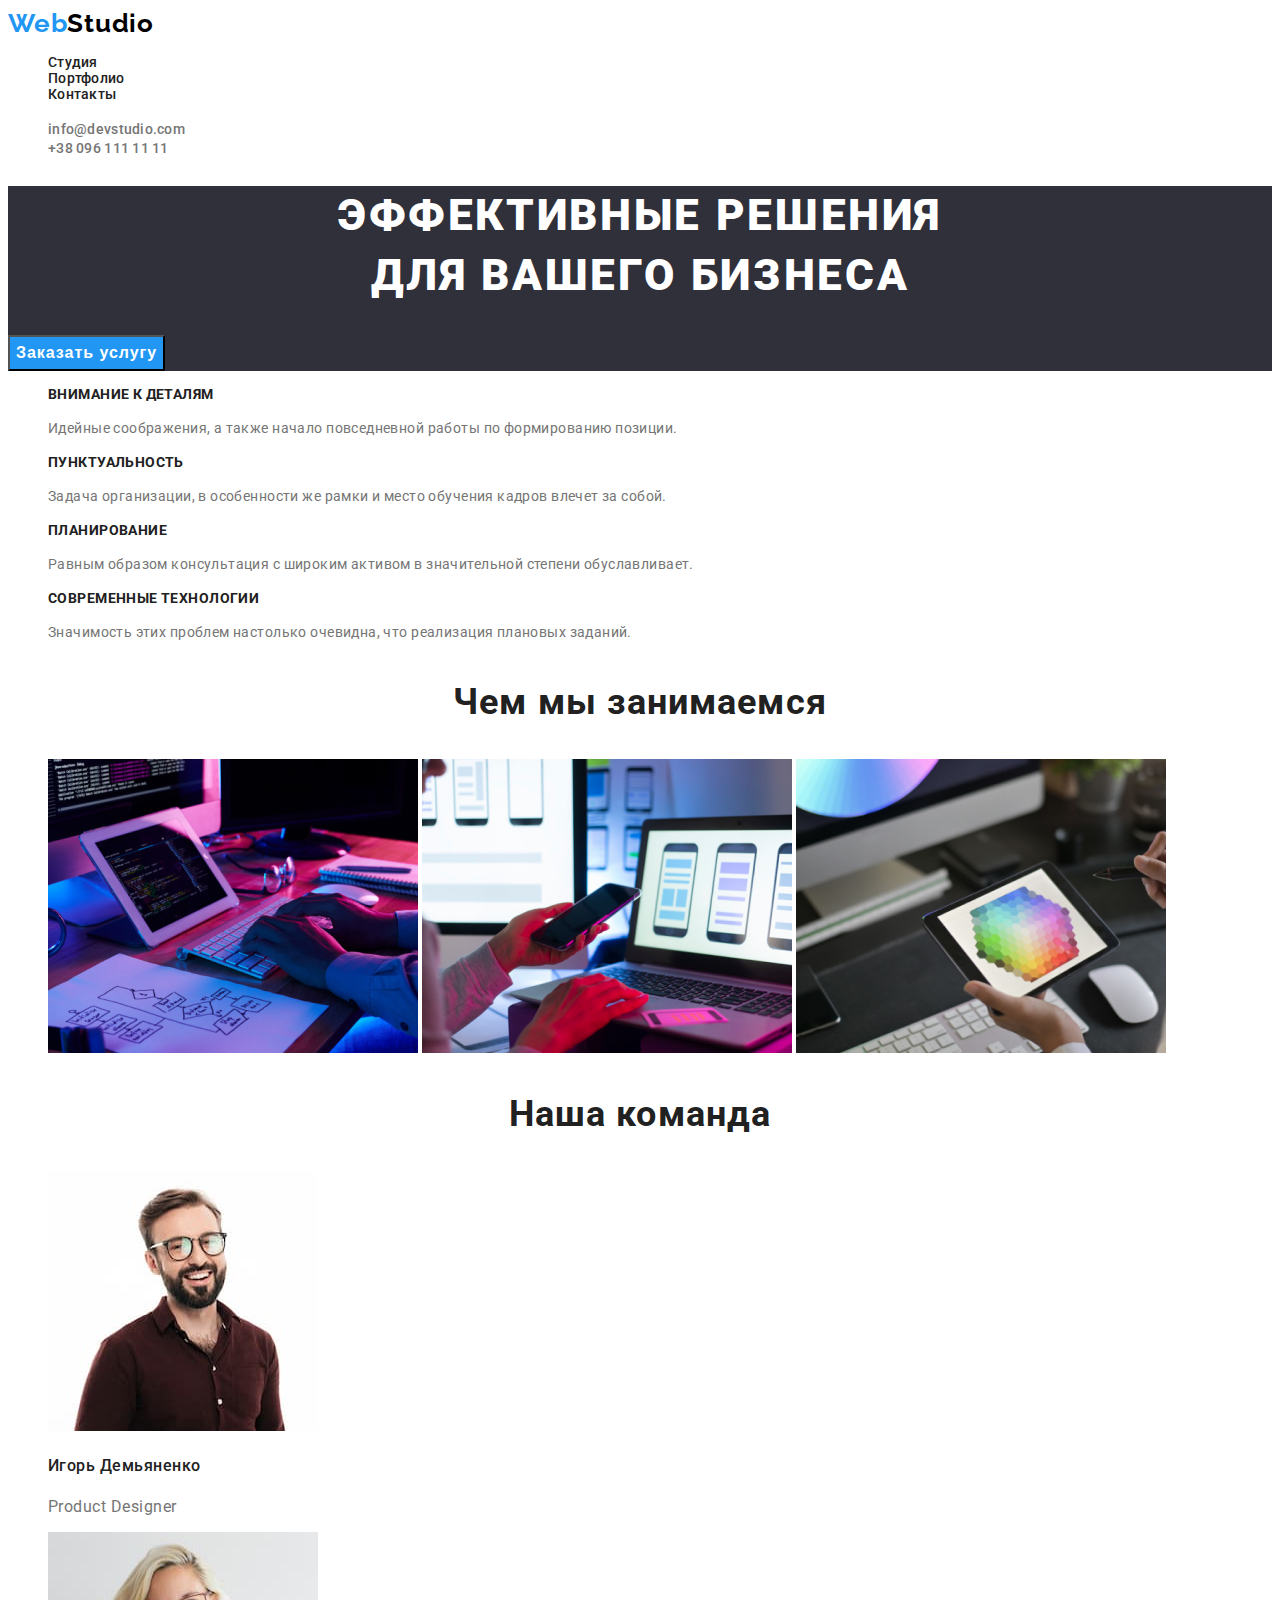
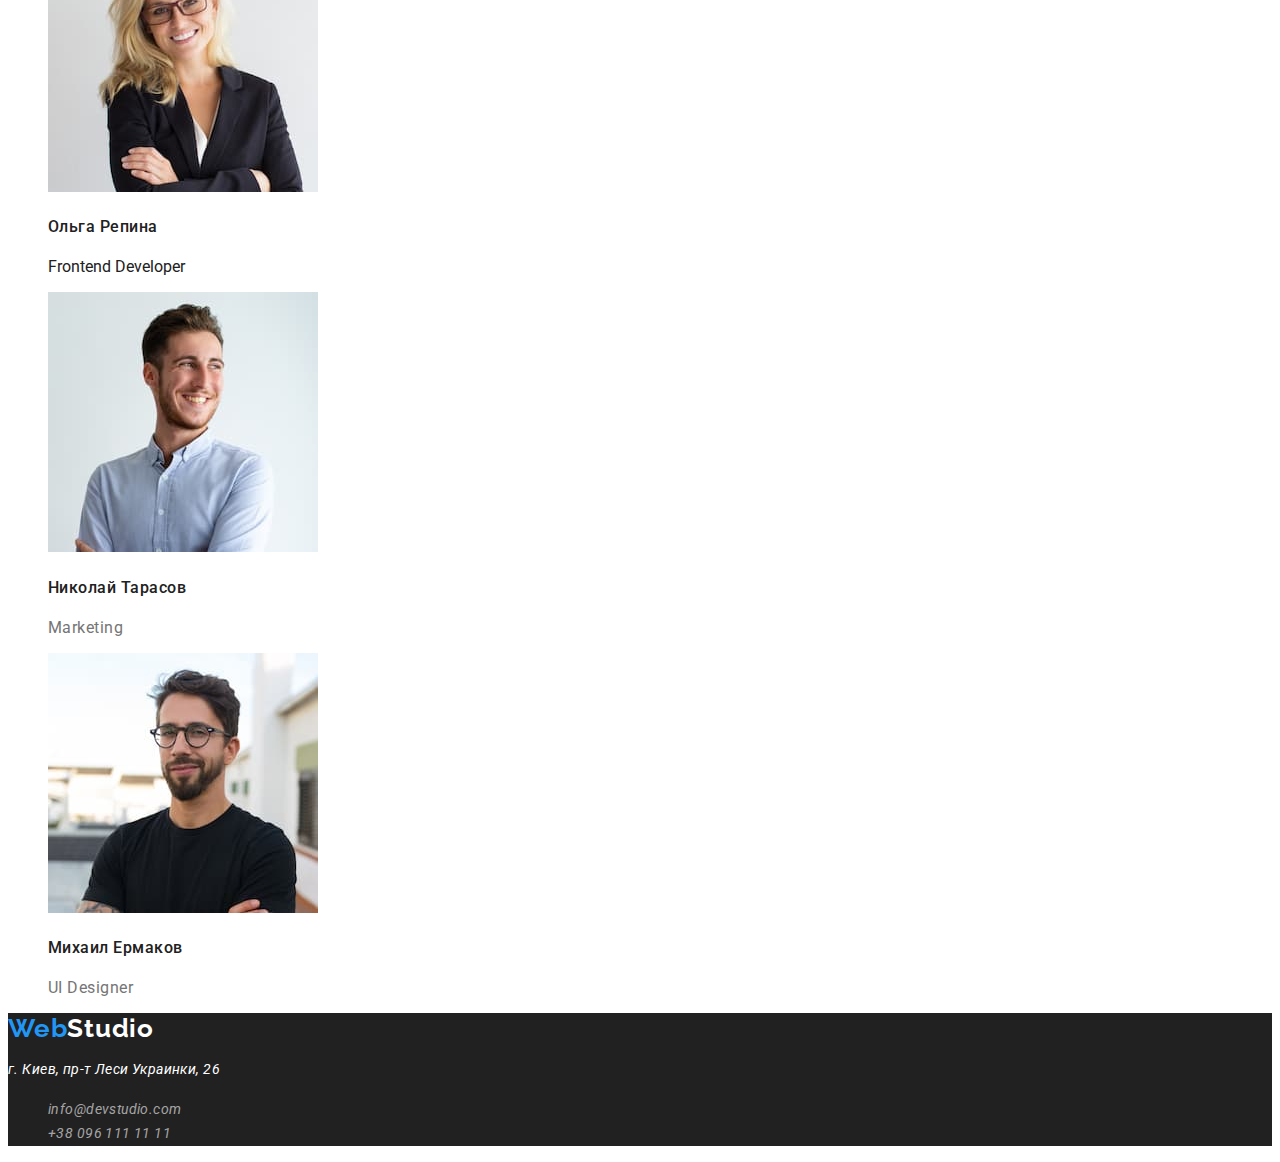
==== commit 14b14d0b: "homework2-6" ====
--- a/index.html
+++ b/index.html
@@ -5,34 +5,55 @@
     <meta http-equiv="X-UA-Compatible" content="IE=edge" />
     <meta name="viewport" content="width=device-width, initial-scale=1.0" />
     <title>Document</title>
-    <link rel="stylesheet" href="./css/styles.css">
-    <link rel="preconnect" href="https://fonts.googleapis.com">
-    <link rel="preconnect" href="https://fonts.gstatic.com" crossorigin>
-    <link href="https://fonts.googleapis.com/css2?family=Raleway:wght@700&family=Roboto:wght@400;500;700;900&display=swap" rel="stylesheet">
-    <link rel="stylesheet" href="css/styles.css">
+    <link rel="stylesheet" href="./css/styles.css" />
+    <link rel="preconnect" href="https://fonts.googleapis.com" />
+    <link rel="preconnect" href="https://fonts.gstatic.com" crossorigin />
+    <link
+      href="https://fonts.googleapis.com/css2?family=Raleway:wght@700&family=Roboto:wght@400;500;700;900&display=swap"
+      rel="stylesheet"
+    />
+    <link rel="stylesheet" href="css/styles.css" />
   </head>
   <body>
     <!--header-->
     <header class="header">
-      <a href="./index.html" class="header-logo link"><span class="header-logo-color">Web</span>Studio</a>
+      <a href="./index.html" class="header-logo link"
+        ><span class="header-logo-color">Web</span>Studio</a
+      >
       <nav class="header-nav">
         <ul class="header-list list">
-          <li class="header-item"><a class="header-link link" href="./index.html">Студия</a></li>
-          <li class="header-item"><a class="header-link link" href="./portfolio.html">Портфолио</a></li>
-          <li class="header-item"><a class="header-link link" href="">Контакты</a></li>
+          <li class="header-item">
+            <a class="header-link link" href="./index.html">Студия</a>
+          </li>
+          <li class="header-item">
+            <a class="header-link link" href="./portfolio.html">Портфолио</a>
+          </li>
+          <li class="header-item">
+            <a class="header-link link" href="">Контакты</a>
+          </li>
         </ul>
       </nav>
-      <ul class="header-contacts-list list" list>
-        <li class="header-contacts-item"><a class="header-contacts link" href="mailto:info@devstudio.com" >info@devstudio.com</a></li>
-        <li class="header-contacts-item"><a class="header-contacts link" href="tel:+380961111111">+38 096 111 11 11</a></li>
+      <ul class="header-contacts-list list">
+        <li class="header-contacts-item">
+          <a class="header-contacts link" href="mailto:info@devstudio.com"
+            >info@devstudio.com</a
+          >
+        </li>
+        <li class="header-contacts-item">
+          <a class="header-contacts link" href="tel:+380961111111"
+            >+38 096 111 11 11</a
+          >
+        </li>
       </ul>
     </header>
     <!--main-->
     <main>
-    <!--hero-->
+      <!--hero-->
       <section class="hero">
         <h1 class="hero-title">Эффективные решения <br />для вашего бизнеса</h1>
-        <button class="hero-button" type="button">Заказать услугу</button>
+        <button class="hero-button button-cursor" type="button">
+          Заказать услугу
+        </button>
       </section>
       <!--dignity-->
       <section class="dignity">
@@ -40,7 +61,7 @@
         <ul class="dignity-list list">
           <li class="dignity-item-first">
             <h3 class="dignity-title">Внимание к деталям</h3>
-            <p class="dignity-text"> 
+            <p class="dignity-text">
               Идейные соображения, а также начало повседневной работы по
               формированию позиции.
             </p>
@@ -54,7 +75,7 @@
             </p>
           </li>
 
-          <li class="dignity-irem-third"> 
+          <li class="dignity-irem-third">
             <h3 class="dignity-title">Планирование</h3>
             <p class="dignity-text">
               Равным образом консультация с широким активом в значительной
@@ -77,19 +98,22 @@
         <ul class="work-list list">
           <li class="work-item">
             <img
-              src="images/whatarewedoing1.jpg" class="work-img"
+              src="images/whatarewedoing1.jpg"
+              class="work-img"
               alt="програмирование"
               width="370"
               height="294"
             />
             <img
-              src="images/whatarewedoing2.jpg" class="work-img"
+              src="images/whatarewedoing2.jpg"
+              class="work-img"
               alt="создаем дизайн"
               width="370"
               height="294"
             />
             <img
-              src="images/whatarewedoing3.jpg" class="work-img"
+              src="images/whatarewedoing3.jpg"
+              class="work-img"
               alt="стрктурируем"
               width="370"
               height="294"
@@ -98,12 +122,13 @@
         </ul>
       </section>
       <!--team-->
-      <section class="team"> 
+      <section class="team">
         <h3 class="team-title">Наша команда</h3>
         <ul class="team-list list">
           <li class="team-item-first">
             <img
-              src="images/ourteam1.jpg" class="team-img link"
+              src="images/ourteam1.jpg"
+              class="team-img link"
               alt="Игорь Демьяненко"
               width="270"
               height="260"
@@ -113,7 +138,8 @@
           </li>
           <li class="team-item-second">
             <img
-              src="images/ourteam2.jpg" class="team-img link"
+              src="images/ourteam2.jpg"
+              class="team-img link"
               alt="Ольга Репина"
               width="270"
               height="260"
@@ -123,7 +149,8 @@
           </li>
           <li class="team-item-third">
             <img
-              src="images/ourteam3.jpg" class="team-img link"
+              src="images/ourteam3.jpg"
+              class="team-img link"
               alt="Николай Тарасов"
               width="270"
               height="260"
@@ -133,7 +160,8 @@
           </li>
           <li class="team-item-fourth">
             <img
-              src="images/ourteam4.jpg" class="team-img link"
+              src="images/ourteam4.jpg"
+              class="team-img link"
               alt="Михаил Ермаков"
               width="270"
               height="260"
@@ -146,13 +174,24 @@
     </main>
     <!--footer-->
     <footer class="footer">
-      <a href="./index.html" class="footer-logo link"><span class="footer-logo-color">Web</span>Studio</a>
-      <address><p class="footer-text"> г. Киев, пр-т Леси Украинки, 26</p>
-      <ul class="footer-list list">
-        <li class="footer-item"><a class="footer-link link" href="mailto:info@devstudio.com">info@devstudio.com</a></li>
-        <li class="footer-item"><a class="footer-link link" href="tel:+380961111111">+38 096 111 11 11</a></li>
-      </ul>
-    </address>
+      <a href="./index.html" class="footer-logo link"
+        ><span class="footer-logo-color">Web</span>Studio</a
+      >
+      <address>
+        <p class="footer-text">г. Киев, пр-т Леси Украинки, 26</p>
+        <ul class="footer-list list">
+          <li class="footer-item">
+            <a class="footer-link link" href="mailto:info@devstudio.com"
+              >info@devstudio.com</a
+            >
+          </li>
+          <li class="footer-item">
+            <a class="footer-link link" href="tel:+380961111111"
+              >+38 096 111 11 11</a
+            >
+          </li>
+        </ul>
+      </address>
     </footer>
   </body>
 </html>
--- a/css/styles.css
+++ b/css/styles.css
@@ -7,6 +7,7 @@
  
 }
 body{
+    color: #212121;
     background-color: #fff;
     font-family: 'Roboto', sans-serif;
 }
@@ -18,6 +19,9 @@
 .link {
     text-decoration: none;
 }
+.button-cursor {
+    cursor: pointer;
+}
 
 /* header */
 
@@ -77,6 +81,7 @@
 .hero {
     background-color: #2F303A;
 }
+
 .hero-title {
     font-weight: 900;
     font-size: 44px;
@@ -109,7 +114,6 @@
     color: var(--main-title-color);
 }
 .dignity-text {
-    font-weight: normal;
     font-size: 14px;
     line-height: 1.71;
     letter-spacing: 0.03em;
@@ -142,7 +146,6 @@
 }
 
 .team-text {
-font-weight: normal;
 font-size: 16px;
 line-height: 1.19;
 letter-spacing: 0.03em;
@@ -174,16 +177,51 @@
     color: var(--secondary-text-color);
 }
 .footer-link {
-    font-weight: normal;
     font-size: 14px;
     line-height: 1.71;
     letter-spacing: 0.03em;
     color: rgba(255, 255, 255, 0.6);
 }
-
-
-
-
-
-
-
+.footer-link:hover, .footer-link:focus {
+    color: var(--secondary-text-color);
+}
+
+/* Portfolio */
+
+.navigation-list {
+    background-color: #fff;
+}
+
+.navigation-button {
+color: var(--main-title-color);
+font-weight: 500;
+font-size: 16px;
+line-height: 1.62;
+text-align: center;
+letter-spacing: 0.03em;
+background-color: #F5F4FA;
+}
+.navigation-button:hover, .navigation-button:focus {
+    color: #fff;
+    background-color: var(--secondary-text-color);
+}
+.working-title {
+    font-weight: bold;
+font-size: 18px;
+line-height: 2;
+letter-spacing: 0.06em;
+}
+.working-text {
+font-size: 16px;
+line-height: 1.87;
+letter-spacing: 0.03em;
+color: var(--main-text-color);
+}
+
+
+
+
+
+
+
+
--- a/css/styles.css
+++ b/css/styles.css
@@ -7,6 +7,7 @@
  
 }
 body{
+    color: #212121;
     background-color: #fff;
     font-family: 'Roboto', sans-serif;
 }
@@ -18,6 +19,9 @@
 .link {
     text-decoration: none;
 }
+.button-cursor {
+    cursor: pointer;
+}
 
 /* header */
 
@@ -77,6 +81,7 @@
 .hero {
     background-color: #2F303A;
 }
+
 .hero-title {
     font-weight: 900;
     font-size: 44px;
@@ -109,7 +114,6 @@
     color: var(--main-title-color);
 }
 .dignity-text {
-    font-weight: normal;
     font-size: 14px;
     line-height: 1.71;
     letter-spacing: 0.03em;
@@ -142,7 +146,6 @@
 }
 
 .team-text {
-font-weight: normal;
 font-size: 16px;
 line-height: 1.19;
 letter-spacing: 0.03em;
@@ -174,16 +177,51 @@
     color: var(--secondary-text-color);
 }
 .footer-link {
-    font-weight: normal;
     font-size: 14px;
     line-height: 1.71;
     letter-spacing: 0.03em;
     color: rgba(255, 255, 255, 0.6);
 }
-
-
-
-
-
-
-
+.footer-link:hover, .footer-link:focus {
+    color: var(--secondary-text-color);
+}
+
+/* Portfolio */
+
+.navigation-list {
+    background-color: #fff;
+}
+
+.navigation-button {
+color: var(--main-title-color);
+font-weight: 500;
+font-size: 16px;
+line-height: 1.62;
+text-align: center;
+letter-spacing: 0.03em;
+background-color: #F5F4FA;
+}
+.navigation-button:hover, .navigation-button:focus {
+    color: #fff;
+    background-color: var(--secondary-text-color);
+}
+.working-title {
+    font-weight: bold;
+font-size: 18px;
+line-height: 2;
+letter-spacing: 0.06em;
+}
+.working-text {
+font-size: 16px;
+line-height: 1.87;
+letter-spacing: 0.03em;
+color: var(--main-text-color);
+}
+
+
+
+
+
+
+
+
